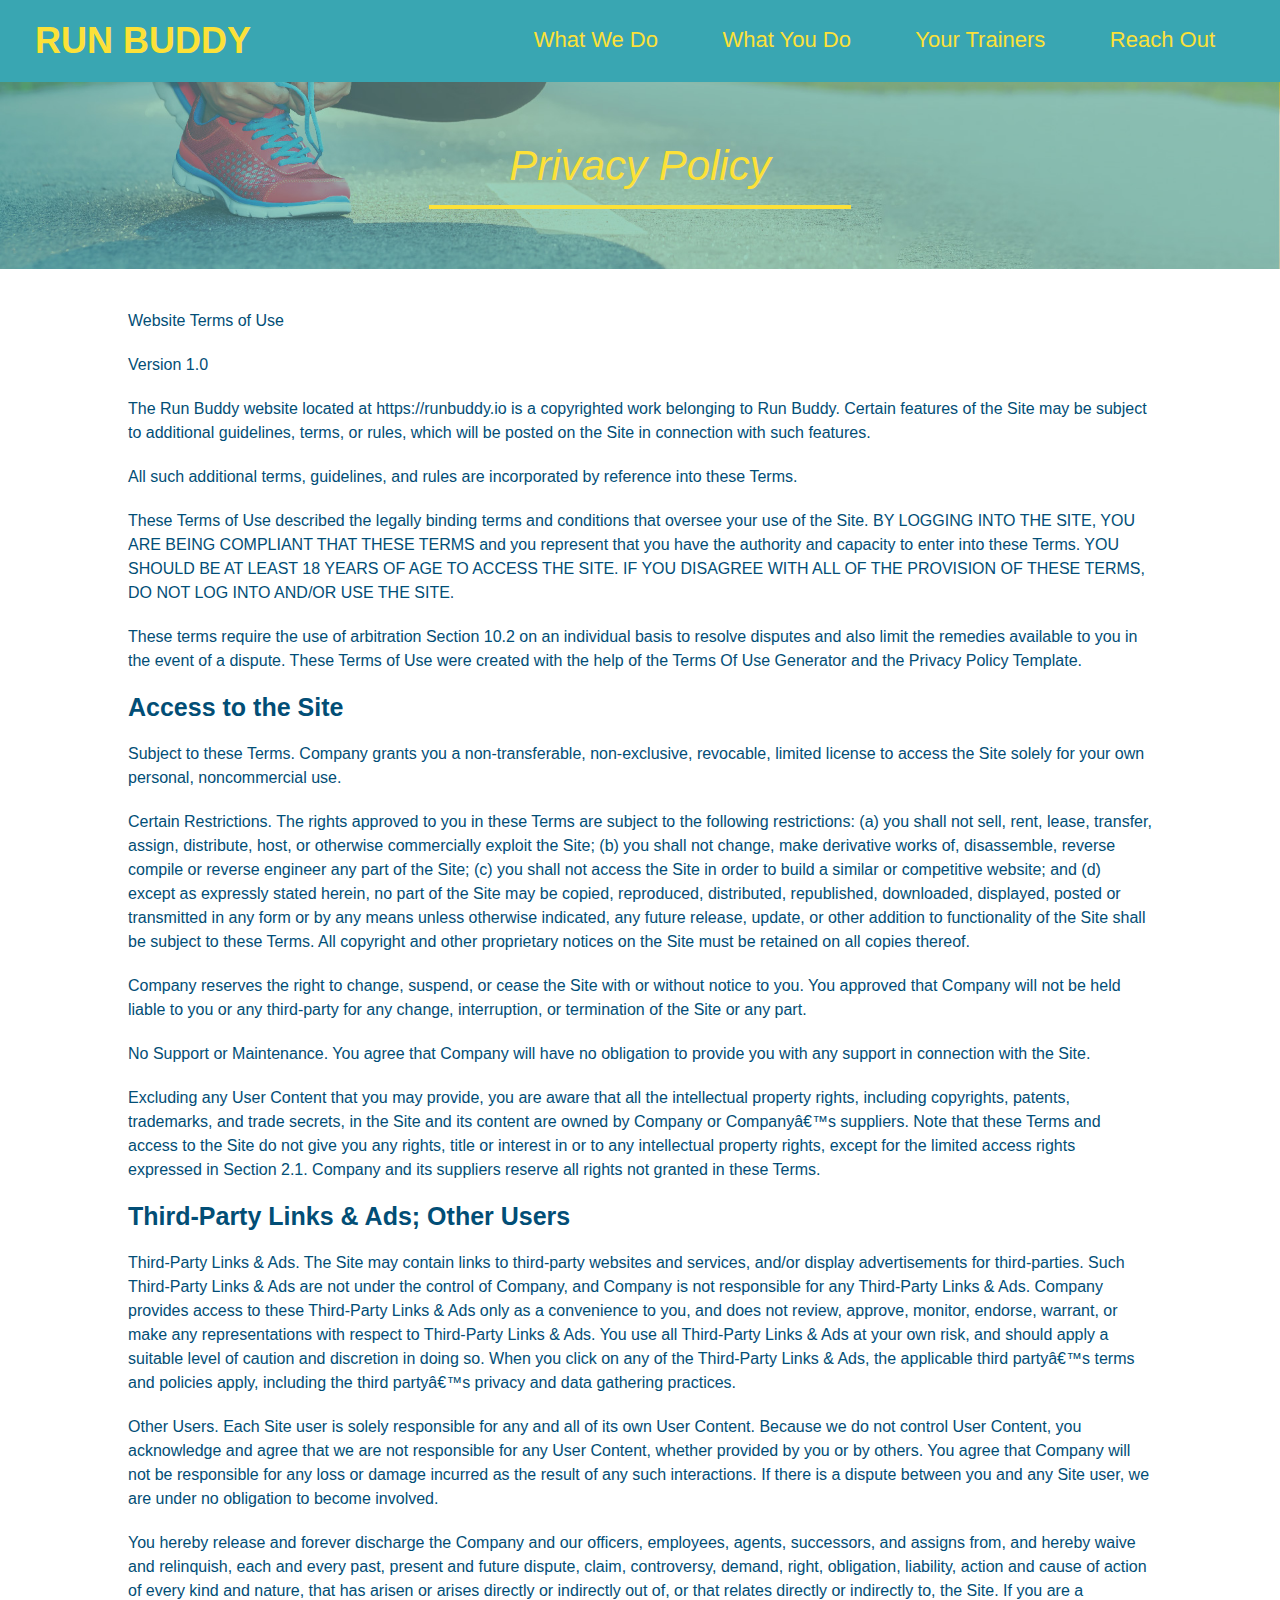
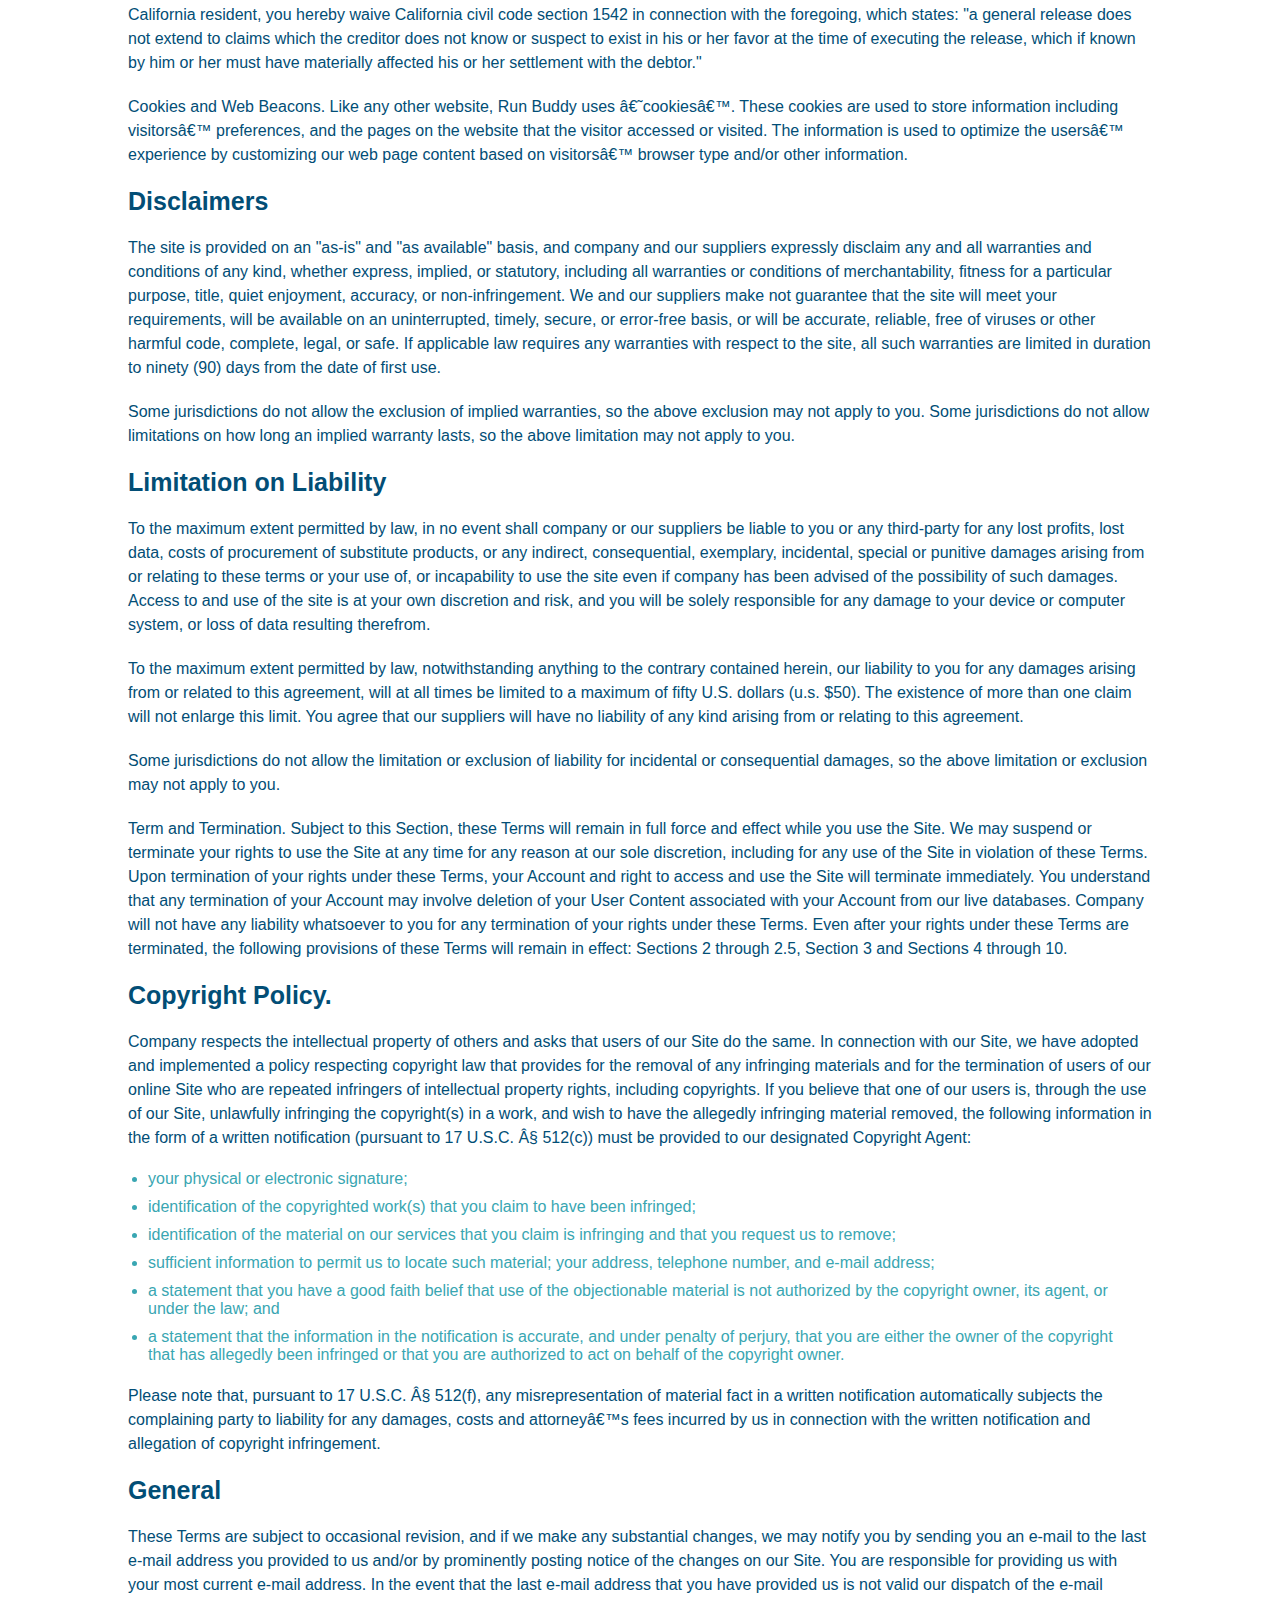
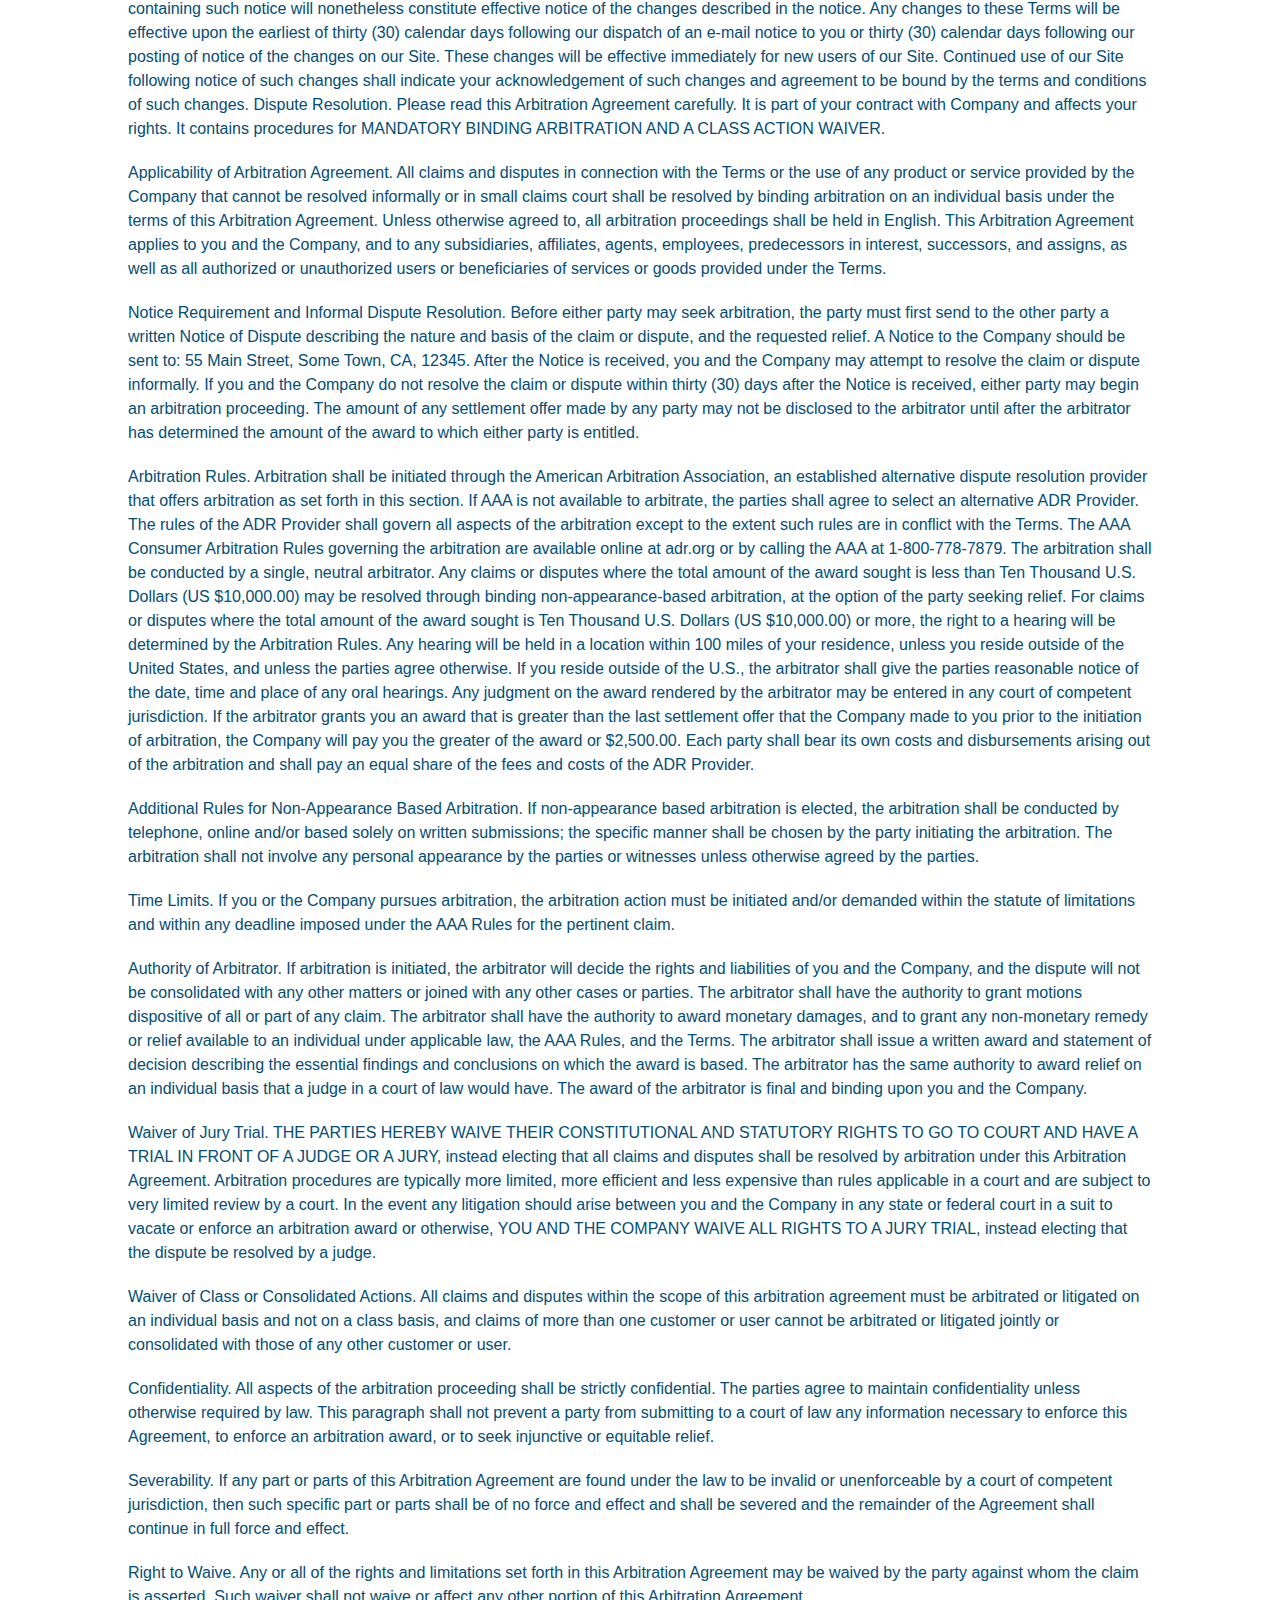
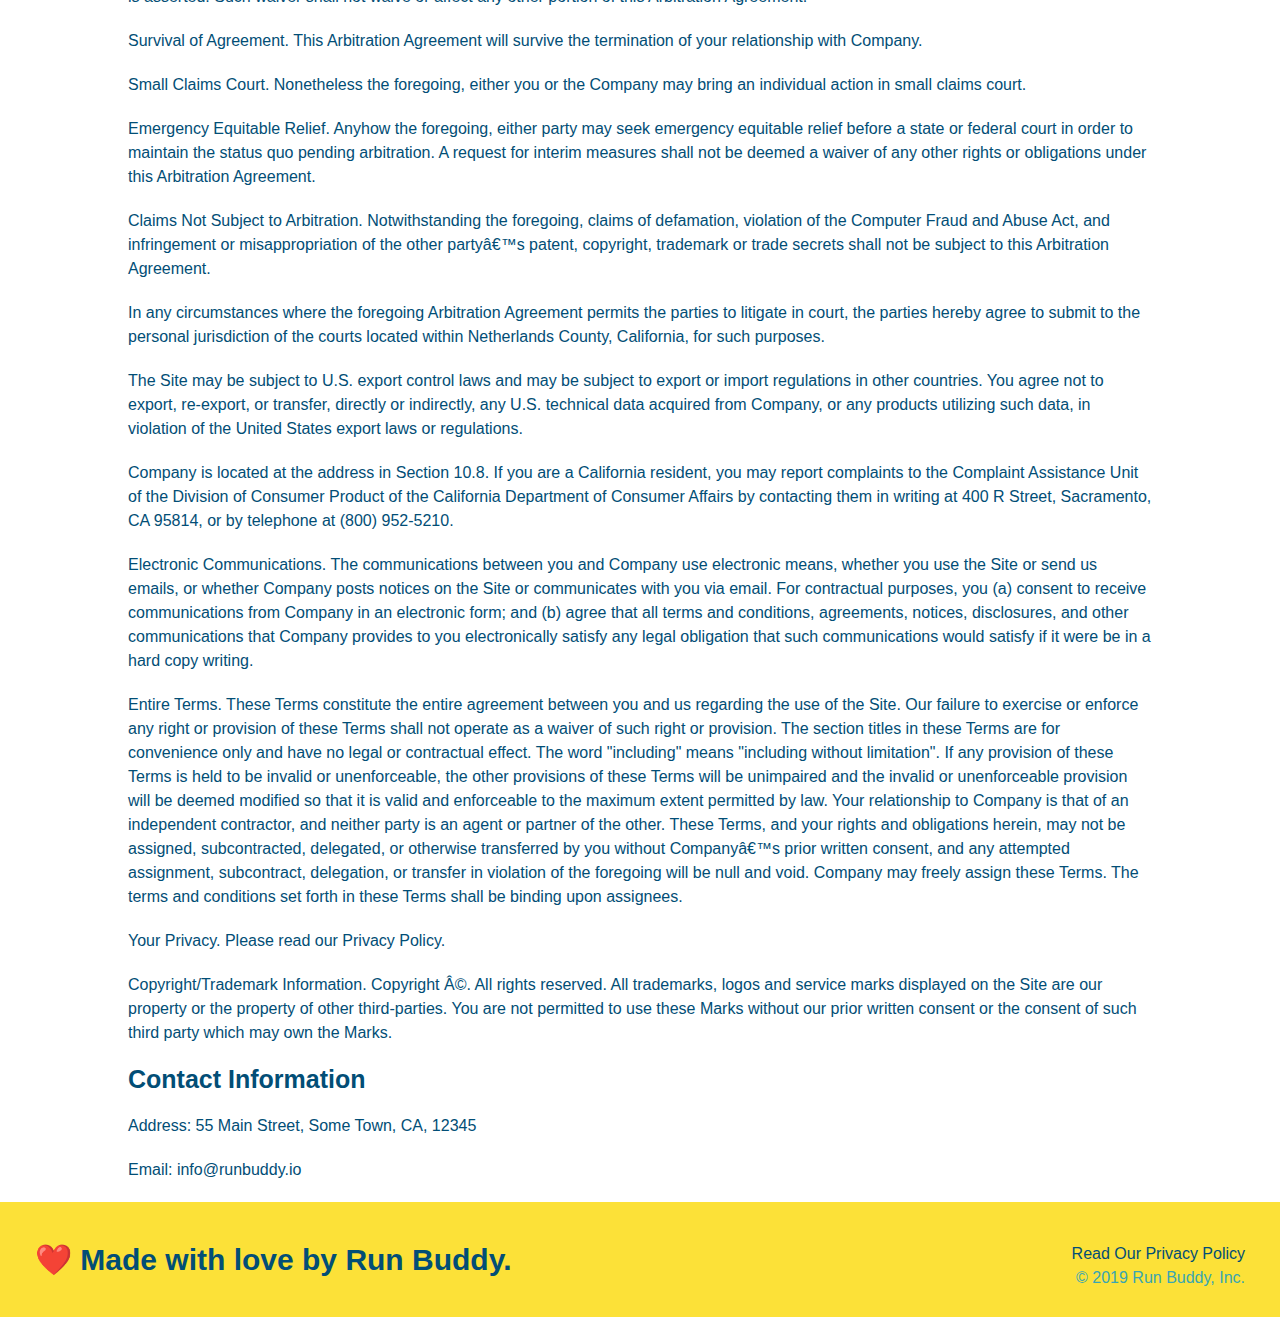
==== privacy-policy.html @ a939f233 "added privacy policy page and styles" ====
<!DOCTYPE html>
<html lang="en">
  <head>
    <meta charset="UTF-8" />
    <title>Privacy Policy - Run Buddy</title>
    <link rel="stylesheet" href="./assets/css/style.css" />
    <link rel="stylesheet" href="./assets/css/secondary-styles.css" />
  </head>
  <body>
    <!-- navigation -->
    <header>
      <h1>
        <a href="/"> RUN BUDDY </a>
      </h1>
      <nav>
        <!-- Unordered list element -->
        <ul>
          <!-- List item element-->
          <li>
            <!-- Anchor element -->
            <a href="./index.html#what-we-do">What We Do</a>
          </li>
          <li>
            <a href="/index.html#what-you-do">What You Do</a>
          </li>
          <li>
            <a href="/index.html#your-trainers">Your Trainers</a>
          </li>
          <li>
            <a href="/index.html#reach-out">Reach Out</a>
          </li>
        </ul>
      </nav>
    </header>

    <section class="hero">
      <h2 class="page-title">Privacy Policy</h2>
      
    </section>
    <article class="secondary-content">
      <p>Website Terms of Use</p>

      <p>Version 1.0</p>

      <p>
        The Run Buddy website located at https://runbuddy.io is a copyrighted
        work belonging to Run Buddy. Certain features of the Site may be
        subject to additional guidelines, terms, or rules, which will be
        posted on the Site in connection with such features.
      </p>

      <p>
        All such additional terms, guidelines, and rules are incorporated by
        reference into these Terms.
      </p>

      <p>
        These Terms of Use described the legally binding terms and conditions
        that oversee your use of the Site. BY LOGGING INTO THE SITE, YOU ARE
        BEING COMPLIANT THAT THESE TERMS and you represent that you have the
        authority and capacity to enter into these Terms. YOU SHOULD BE AT
        LEAST 18 YEARS OF AGE TO ACCESS THE SITE. IF YOU DISAGREE WITH ALL OF
        THE PROVISION OF THESE TERMS, DO NOT LOG INTO AND/OR USE THE SITE.
      </p>

      <p>
        These terms require the use of arbitration Section 10.2 on an
        individual basis to resolve disputes and also limit the remedies
        available to you in the event of a dispute. These Terms of Use were
        created with the help of the Terms Of Use Generator and the Privacy
        Policy Template.
      </p>

      <h3>Access to the Site</h3>

      <p>
        Subject to these Terms. Company grants you a non-transferable,
        non-exclusive, revocable, limited license to access the Site solely
        for your own personal, noncommercial use.
      </p>

      <p>
        Certain Restrictions. The rights approved to you in these Terms are
        subject to the following restrictions: (a) you shall not sell, rent,
        lease, transfer, assign, distribute, host, or otherwise commercially
        exploit the Site; (b) you shall not change, make derivative works of,
        disassemble, reverse compile or reverse engineer any part of the Site;
        (c) you shall not access the Site in order to build a similar or
        competitive website; and (d) except as expressly stated herein, no
        part of the Site may be copied, reproduced, distributed, republished,
        downloaded, displayed, posted or transmitted in any form or by any
        means unless otherwise indicated, any future release, update, or other
        addition to functionality of the Site shall be subject to these Terms.
        All copyright and other proprietary notices on the Site must be
        retained on all copies thereof.
      </p>

      <p>
        Company reserves the right to change, suspend, or cease the Site with
        or without notice to you. You approved that Company will not be held
        liable to you or any third-party for any change, interruption, or
        termination of the Site or any part.
      </p>

      <p>
        No Support or Maintenance. You agree that Company will have no
        obligation to provide you with any support in connection with the
        Site.
      </p>

      <p>
        Excluding any User Content that you may provide, you are aware that
        all the intellectual property rights, including copyrights, patents,
        trademarks, and trade secrets, in the Site and its content are owned
        by Company or Companyâ€™s suppliers. Note that these Terms and access
        to the Site do not give you any rights, title or interest in or to any
        intellectual property rights, except for the limited access rights
        expressed in Section 2.1. Company and its suppliers reserve all rights
        not granted in these Terms.
      </p>

      <h3>Third-Party Links & Ads; Other Users</h3>

      <p>
        Third-Party Links & Ads. The Site may contain links to third-party
        websites and services, and/or display advertisements for
        third-parties. Such Third-Party Links & Ads are not under the control
        of Company, and Company is not responsible for any Third-Party Links &
        Ads. Company provides access to these Third-Party Links & Ads only as
        a convenience to you, and does not review, approve, monitor, endorse,
        warrant, or make any representations with respect to Third-Party Links
        & Ads. You use all Third-Party Links & Ads at your own risk, and
        should apply a suitable level of caution and discretion in doing so.
        When you click on any of the Third-Party Links & Ads, the applicable
        third partyâ€™s terms and policies apply, including the third
        partyâ€™s privacy and data gathering practices.
      </p>

      <p>
        Other Users. Each Site user is solely responsible for any and all of
        its own User Content. Because we do not control User Content, you
        acknowledge and agree that we are not responsible for any User
        Content, whether provided by you or by others. You agree that Company
        will not be responsible for any loss or damage incurred as the result
        of any such interactions. If there is a dispute between you and any
        Site user, we are under no obligation to become involved.
      </p>

      <p>
        You hereby release and forever discharge the Company and our officers,
        employees, agents, successors, and assigns from, and hereby waive and
        relinquish, each and every past, present and future dispute, claim,
        controversy, demand, right, obligation, liability, action and cause of
        action of every kind and nature, that has arisen or arises directly or
        indirectly out of, or that relates directly or indirectly to, the
        Site. If you are a California resident, you hereby waive California
        civil code section 1542 in connection with the foregoing, which
        states: "a general release does not extend to claims which the
        creditor does not know or suspect to exist in his or her favor at the
        time of executing the release, which if known by him or her must have
        materially affected his or her settlement with the debtor."
      </p>

      <p>
        Cookies and Web Beacons. Like any other website, Run Buddy uses
        â€˜cookiesâ€™. These cookies are used to store information including
        visitorsâ€™ preferences, and the pages on the website that the visitor
        accessed or visited. The information is used to optimize the usersâ€™
        experience by customizing our web page content based on visitorsâ€™
        browser type and/or other information.
      </p>

      <h3>Disclaimers</h3>

      <p>
        The site is provided on an "as-is" and "as available" basis, and
        company and our suppliers expressly disclaim any and all warranties
        and conditions of any kind, whether express, implied, or statutory,
        including all warranties or conditions of merchantability, fitness for
        a particular purpose, title, quiet enjoyment, accuracy, or
        non-infringement. We and our suppliers make not guarantee that the
        site will meet your requirements, will be available on an
        uninterrupted, timely, secure, or error-free basis, or will be
        accurate, reliable, free of viruses or other harmful code, complete,
        legal, or safe. If applicable law requires any warranties with respect
        to the site, all such warranties are limited in duration to ninety
        (90) days from the date of first use.
      </p>

      <p>
        Some jurisdictions do not allow the exclusion of implied warranties,
        so the above exclusion may not apply to you. Some jurisdictions do not
        allow limitations on how long an implied warranty lasts, so the above
        limitation may not apply to you.
      </p>

      <h3>Limitation on Liability</h3>

      <p>
        To the maximum extent permitted by law, in no event shall company or
        our suppliers be liable to you or any third-party for any lost
        profits, lost data, costs of procurement of substitute products, or
        any indirect, consequential, exemplary, incidental, special or
        punitive damages arising from or relating to these terms or your use
        of, or incapability to use the site even if company has been advised
        of the possibility of such damages. Access to and use of the site is
        at your own discretion and risk, and you will be solely responsible
        for any damage to your device or computer system, or loss of data
        resulting therefrom.
      </p>

      <p>
        To the maximum extent permitted by law, notwithstanding anything to
        the contrary contained herein, our liability to you for any damages
        arising from or related to this agreement, will at all times be
        limited to a maximum of fifty U.S. dollars (u.s. $50). The existence
        of more than one claim will not enlarge this limit. You agree that our
        suppliers will have no liability of any kind arising from or relating
        to this agreement.
      </p>

      <p>
        Some jurisdictions do not allow the limitation or exclusion of
        liability for incidental or consequential damages, so the above
        limitation or exclusion may not apply to you.
      </p>

      <p>
        Term and Termination. Subject to this Section, these Terms will remain
        in full force and effect while you use the Site. We may suspend or
        terminate your rights to use the Site at any time for any reason at
        our sole discretion, including for any use of the Site in violation of
        these Terms. Upon termination of your rights under these Terms, your
        Account and right to access and use the Site will terminate
        immediately. You understand that any termination of your Account may
        involve deletion of your User Content associated with your Account
        from our live databases. Company will not have any liability
        whatsoever to you for any termination of your rights under these
        Terms. Even after your rights under these Terms are terminated, the
        following provisions of these Terms will remain in effect: Sections 2
        through 2.5, Section 3 and Sections 4 through 10.
      </p>

      <h3>Copyright Policy.</h3>

      <p>
        Company respects the intellectual property of others and asks that
        users of our Site do the same. In connection with our Site, we have
        adopted and implemented a policy respecting copyright law that
        provides for the removal of any infringing materials and for the
        termination of users of our online Site who are repeated infringers of
        intellectual property rights, including copyrights. If you believe
        that one of our users is, through the use of our Site, unlawfully
        infringing the copyright(s) in a work, and wish to have the allegedly
        infringing material removed, the following information in the form of
        a written notification (pursuant to 17 U.S.C. Â§ 512(c)) must be
        provided to our designated Copyright Agent:
      </p>

      <ul>
        <li>your physical or electronic signature;</li>
        <li>
          identification of the copyrighted work(s) that you claim to have
          been infringed;
        </li>
        <li>
          identification of the material on our services that you claim is
          infringing and that you request us to remove;
        </li>
        <li>
          sufficient information to permit us to locate such material; your
          address, telephone number, and e-mail address;
        </li>
        <li>
          a statement that you have a good faith belief that use of the
          objectionable material is not authorized by the copyright owner, its
          agent, or under the law; and
        </li>
        <li>
          a statement that the information in the notification is accurate,
          and under penalty of perjury, that you are either the owner of the
          copyright that has allegedly been infringed or that you are
          authorized to act on behalf of the copyright owner.
        </li>
      </ul>

      <p>
        Please note that, pursuant to 17 U.S.C. Â§ 512(f), any
        misrepresentation of material fact in a written notification
        automatically subjects the complaining party to liability for any
        damages, costs and attorneyâ€™s fees incurred by us in connection with
        the written notification and allegation of copyright infringement.
      </p>

      <h3>General</h3>

      <p>
        These Terms are subject to occasional revision, and if we make any
        substantial changes, we may notify you by sending you an e-mail to the
        last e-mail address you provided to us and/or by prominently posting
        notice of the changes on our Site. You are responsible for providing
        us with your most current e-mail address. In the event that the last
        e-mail address that you have provided us is not valid our dispatch of
        the e-mail containing such notice will nonetheless constitute
        effective notice of the changes described in the notice. Any changes
        to these Terms will be effective upon the earliest of thirty (30)
        calendar days following our dispatch of an e-mail notice to you or
        thirty (30) calendar days following our posting of notice of the
        changes on our Site. These changes will be effective immediately for
        new users of our Site. Continued use of our Site following notice of
        such changes shall indicate your acknowledgement of such changes and
        agreement to be bound by the terms and conditions of such changes.
        Dispute Resolution. Please read this Arbitration Agreement carefully.
        It is part of your contract with Company and affects your rights. It
        contains procedures for MANDATORY BINDING ARBITRATION AND A CLASS
        ACTION WAIVER.
      </p>

      <p>
        Applicability of Arbitration Agreement. All claims and disputes in
        connection with the Terms or the use of any product or service
        provided by the Company that cannot be resolved informally or in small
        claims court shall be resolved by binding arbitration on an individual
        basis under the terms of this Arbitration Agreement. Unless otherwise
        agreed to, all arbitration proceedings shall be held in English. This
        Arbitration Agreement applies to you and the Company, and to any
        subsidiaries, affiliates, agents, employees, predecessors in interest,
        successors, and assigns, as well as all authorized or unauthorized
        users or beneficiaries of services or goods provided under the Terms.
      </p>

      <p>
        Notice Requirement and Informal Dispute Resolution. Before either
        party may seek arbitration, the party must first send to the other
        party a written Notice of Dispute describing the nature and basis of
        the claim or dispute, and the requested relief. A Notice to the
        Company should be sent to: 55 Main Street, Some Town, CA, 12345. After
        the Notice is received, you and the Company may attempt to resolve the
        claim or dispute informally. If you and the Company do not resolve the
        claim or dispute within thirty (30) days after the Notice is received,
        either party may begin an arbitration proceeding. The amount of any
        settlement offer made by any party may not be disclosed to the
        arbitrator until after the arbitrator has determined the amount of the
        award to which either party is entitled.
      </p>

      <p>
        Arbitration Rules. Arbitration shall be initiated through the American
        Arbitration Association, an established alternative dispute resolution
        provider that offers arbitration as set forth in this section. If AAA
        is not available to arbitrate, the parties shall agree to select an
        alternative ADR Provider. The rules of the ADR Provider shall govern
        all aspects of the arbitration except to the extent such rules are in
        conflict with the Terms. The AAA Consumer Arbitration Rules governing
        the arbitration are available online at adr.org or by calling the AAA
        at 1-800-778-7879. The arbitration shall be conducted by a single,
        neutral arbitrator. Any claims or disputes where the total amount of
        the award sought is less than Ten Thousand U.S. Dollars (US
        $10,000.00) may be resolved through binding non-appearance-based
        arbitration, at the option of the party seeking relief. For claims or
        disputes where the total amount of the award sought is Ten Thousand
        U.S. Dollars (US $10,000.00) or more, the right to a hearing will be
        determined by the Arbitration Rules. Any hearing will be held in a
        location within 100 miles of your residence, unless you reside outside
        of the United States, and unless the parties agree otherwise. If you
        reside outside of the U.S., the arbitrator shall give the parties
        reasonable notice of the date, time and place of any oral hearings.
        Any judgment on the award rendered by the arbitrator may be entered in
        any court of competent jurisdiction. If the arbitrator grants you an
        award that is greater than the last settlement offer that the Company
        made to you prior to the initiation of arbitration, the Company will
        pay you the greater of the award or $2,500.00. Each party shall bear
        its own costs and disbursements arising out of the arbitration and
        shall pay an equal share of the fees and costs of the ADR Provider.
      </p>

      <p>
        Additional Rules for Non-Appearance Based Arbitration. If
        non-appearance based arbitration is elected, the arbitration shall be
        conducted by telephone, online and/or based solely on written
        submissions; the specific manner shall be chosen by the party
        initiating the arbitration. The arbitration shall not involve any
        personal appearance by the parties or witnesses unless otherwise
        agreed by the parties.
      </p>

      <p>
        Time Limits. If you or the Company pursues arbitration, the
        arbitration action must be initiated and/or demanded within the
        statute of limitations and within any deadline imposed under the AAA
        Rules for the pertinent claim.
      </p>

      <p>
        Authority of Arbitrator. If arbitration is initiated, the arbitrator
        will decide the rights and liabilities of you and the Company, and the
        dispute will not be consolidated with any other matters or joined with
        any other cases or parties. The arbitrator shall have the authority to
        grant motions dispositive of all or part of any claim. The arbitrator
        shall have the authority to award monetary damages, and to grant any
        non-monetary remedy or relief available to an individual under
        applicable law, the AAA Rules, and the Terms. The arbitrator shall
        issue a written award and statement of decision describing the
        essential findings and conclusions on which the award is based. The
        arbitrator has the same authority to award relief on an individual
        basis that a judge in a court of law would have. The award of the
        arbitrator is final and binding upon you and the Company.
      </p>

      <p>
        Waiver of Jury Trial. THE PARTIES HEREBY WAIVE THEIR CONSTITUTIONAL
        AND STATUTORY RIGHTS TO GO TO COURT AND HAVE A TRIAL IN FRONT OF A
        JUDGE OR A JURY, instead electing that all claims and disputes shall
        be resolved by arbitration under this Arbitration Agreement.
        Arbitration procedures are typically more limited, more efficient and
        less expensive than rules applicable in a court and are subject to
        very limited review by a court. In the event any litigation should
        arise between you and the Company in any state or federal court in a
        suit to vacate or enforce an arbitration award or otherwise, YOU AND
        THE COMPANY WAIVE ALL RIGHTS TO A JURY TRIAL, instead electing that
        the dispute be resolved by a judge.
      </p>

      <p>
        Waiver of Class or Consolidated Actions. All claims and disputes
        within the scope of this arbitration agreement must be arbitrated or
        litigated on an individual basis and not on a class basis, and claims
        of more than one customer or user cannot be arbitrated or litigated
        jointly or consolidated with those of any other customer or user.
      </p>

      <p>
        Confidentiality. All aspects of the arbitration proceeding shall be
        strictly confidential. The parties agree to maintain confidentiality
        unless otherwise required by law. This paragraph shall not prevent a
        party from submitting to a court of law any information necessary to
        enforce this Agreement, to enforce an arbitration award, or to seek
        injunctive or equitable relief.
      </p>

      <p>
        Severability. If any part or parts of this Arbitration Agreement are
        found under the law to be invalid or unenforceable by a court of
        competent jurisdiction, then such specific part or parts shall be of
        no force and effect and shall be severed and the remainder of the
        Agreement shall continue in full force and effect.
      </p>

      <p>
        Right to Waive. Any or all of the rights and limitations set forth in
        this Arbitration Agreement may be waived by the party against whom the
        claim is asserted. Such waiver shall not waive or affect any other
        portion of this Arbitration Agreement.
      </p>

      <p>
        Survival of Agreement. This Arbitration Agreement will survive the
        termination of your relationship with Company.
      </p>

      <p>
        Small Claims Court. Nonetheless the foregoing, either you or the
        Company may bring an individual action in small claims court.
      </p>

      <p>
        Emergency Equitable Relief. Anyhow the foregoing, either party may
        seek emergency equitable relief before a state or federal court in
        order to maintain the status quo pending arbitration. A request for
        interim measures shall not be deemed a waiver of any other rights or
        obligations under this Arbitration Agreement.
      </p>

      <p>
        Claims Not Subject to Arbitration. Notwithstanding the foregoing,
        claims of defamation, violation of the Computer Fraud and Abuse Act,
        and infringement or misappropriation of the other partyâ€™s patent,
        copyright, trademark or trade secrets shall not be subject to this
        Arbitration Agreement.
      </p>

      <p>
        In any circumstances where the foregoing Arbitration Agreement permits
        the parties to litigate in court, the parties hereby agree to submit
        to the personal jurisdiction of the courts located within Netherlands
        County, California, for such purposes.
      </p>

      <p>
        The Site may be subject to U.S. export control laws and may be subject
        to export or import regulations in other countries. You agree not to
        export, re-export, or transfer, directly or indirectly, any U.S.
        technical data acquired from Company, or any products utilizing such
        data, in violation of the United States export laws or regulations.
      </p>

      <p>
        Company is located at the address in Section 10.8. If you are a
        California resident, you may report complaints to the Complaint
        Assistance Unit of the Division of Consumer Product of the California
        Department of Consumer Affairs by contacting them in writing at 400 R
        Street, Sacramento, CA 95814, or by telephone at (800) 952-5210.
      </p>

      <p>
        Electronic Communications. The communications between you and Company
        use electronic means, whether you use the Site or send us emails, or
        whether Company posts notices on the Site or communicates with you via
        email. For contractual purposes, you (a) consent to receive
        communications from Company in an electronic form; and (b) agree that
        all terms and conditions, agreements, notices, disclosures, and other
        communications that Company provides to you electronically satisfy any
        legal obligation that such communications would satisfy if it were be
        in a hard copy writing.
      </p>

      <p>
        Entire Terms. These Terms constitute the entire agreement between you
        and us regarding the use of the Site. Our failure to exercise or
        enforce any right or provision of these Terms shall not operate as a
        waiver of such right or provision. The section titles in these Terms
        are for convenience only and have no legal or contractual effect. The
        word "including" means "including without limitation". If any
        provision of these Terms is held to be invalid or unenforceable, the
        other provisions of these Terms will be unimpaired and the invalid or
        unenforceable provision will be deemed modified so that it is valid
        and enforceable to the maximum extent permitted by law. Your
        relationship to Company is that of an independent contractor, and
        neither party is an agent or partner of the other. These Terms, and
        your rights and obligations herein, may not be assigned,
        subcontracted, delegated, or otherwise transferred by you without
        Companyâ€™s prior written consent, and any attempted assignment,
        subcontract, delegation, or transfer in violation of the foregoing
        will be null and void. Company may freely assign these Terms. The
        terms and conditions set forth in these Terms shall be binding upon
        assignees.
      </p>

      <p>Your Privacy. Please read our Privacy Policy.</p>

      <p>
        Copyright/Trademark Information. Copyright Â©. All rights reserved.
        All trademarks, logos and service marks displayed on the Site are our
        property or the property of other third-parties. You are not permitted
        to use these Marks without our prior written consent or the consent of
        such third party which may own the Marks.
      </p>

      <h3>Contact Information</h3>

      <p>Address: 55 Main Street, Some Town, CA, 12345</p>

      <p>Email: info@runbuddy.io</p>
    </article>
    <!-- footer -->
    <footer>
      <h2>❤️ Made with love by Run Buddy.</h2>
      <div>
        <a>Read Our Privacy Policy</a><br />
        &copy; 2019 Run Buddy, Inc.
      </div>
    </footer>
  </body>
</html>
---- assets/css/style.css ----
* {
  margin: 0;
  padding: 0;
  box-sizing: border-box;
}

body {
  /* more on this crazy alphanumerical value in a minute! */
  color: #39a6b2;
  font-family: Helvetica, Arial, sans-serif;
}

/* apply styles to <header> */
header {
  padding: 20px 35px;
  background-color: #39a6b2;
}

header h1 {
  font-weight: bold;
  font-size: 36px;
  color: #fce138;
  margin: 0;
  display: inline;
}
header a {
  text-decoration: none;
  color: #fce138;
}

header nav {
  float: right;
  margin: 7px 0;
}

header nav ul li {
  display: inline;
}

header nav ul li a {
  margin: 0 30px;
  font-weight: lighter;
  font-size: 22px;
}

footer {
  background: #fce138;
  width: 100%;
  padding: 40px 35px;
}

footer h2 {
  display: inline;
  color: #024e76;
  font-size: 30px;
  margin: 0;
}

footer div {
  float: right;
  line-height: 1.5;
  text-align: right;
}

footer a {
  color: #024e76;
}

section {
  padding: 60px;
}

/* Hero Style Start */
.hero {
  background-image: url("../images/hero-bg.jpg");
  height: 600px;
  background-size: cover;
  background-position: center;
  position: relative;
}
/* Hero Style End */

.hero-form {
  border: 3px solid #024e76;
  background-color: #fce138;
  padding: 20px;
  width: 500px;
  color: #024e76;
  position: absolute;
  bottom: 120px;
  right: 140px;
}

.hero-form h3 {
  font-size: 24px;
  margin: 0;
}
.hero-form p {
  margin: 5px 0 15px 0;
}

.form-input {
  border: 1px solid #024e76;
  display: block;
  padding: 7px 15px;
  font-size: 16px;
  color: #024e76;
  width: 100%;
  margin-bottom: 15px;
}

.hero-form label {
  margin: 0 5px;
}

.hero-form button {
  color: #fce138;
  background-color: #024e76;
  border: none;
  padding: 10px 20px;
  font-size: 16px;
}

.intro {
  text-align: center;
}

.intro p {
  line-height: 1.7;
  color: #39a6b2;
  width: 80%;
  font-size: 20px;
  margin: 0 auto;
}

.steps {
  text-align: center;
  background: #fce138;
}

.steps div {
  margin-bottom: 80px;
}

.steps img {
  width: 15%;
  margin: 10px 0;
}

.steps h3 {
  color: #024e76;
  font-size: 46px;
  margin-top: 10px;
}

.steps p {
  color: #39a6b2;
  font-size: 23px;
}

.steps span {
  font-size: 38px;
}

.section-title {
  font-size: 55px;
  color: #024e76;
  margin-bottom: 35px;
  padding: 0 100px 20px 100px;
  display: inline-block;
  border-bottom: 3px solid;
}

.primary-border {
  border-color: #fce138;
}

.secondary-border {
  border-color: #39a6b2;
}

.trainers {
  text-align: center;
}

.trainer {
  width: 900px;
  margin: 0 auto 30px auto;
  background: #024e76;
  color: #fce138;
  overflow: auto;
}

.trainer img {
  width: 35%;
  float: left;
}

.trainer-bio {
  padding: 35px;
  float: left;
  width: 65%;
}

.trainer-bio h3 {
  font-size: 32px;
  margin-bottom: 8px;
}

.trainer-bio h4 {
  font-weight: lighter;
  font-size: 26px;
  margin-bottom: 25px;
}

.trainer-bio p {
  font-size: 17px;
  line-height: 1.3;
}

.text-left {
  text-align: left;
}

.text-right {
  text-align: right;
}
.contact {
  text-align: center;
  background-color: #024e76;
}
.contact h2 {
  color: #fce138;
}
.contact-info iframe {
  width: 400px;
  height: 400px;
}
.contact-info div {
  width: 410px;
  display: inline-block;
  vertical-align: top;
  text-align: left;
  margin: 30px 0 0 60px;
  color: white;
}
.contact-info h3 {
  color: #fce138;
  font-size: 32px;
}
.contact-info p,
.contact-info address {
  margin: 20px 0;
  line-height: 1.5;
  font-size: 20px;
  font-style: normal;
}
.contact-info a {
  color: #fce138;
}
.page-title {
  color: #fce138;
  display: inline-block;
  border-bottom: 4px solid #fce138;
  padding: 0 80px 15px 80px;
  font-weight: normal;
  font-size: 42px;
  font-style: italic;
}
---- assets/css/secondary-styles.css ----
.hero {
  background-position: bottom;
  height: auto;
  text-align: center;
  margin-bottom: 40px;
}
.secondary-content {
  width: 80%;
  margin: 0 auto;
  color: #024e76;
}
.secondary-content h3 {
  font-size: 25px;
  margin: 20px 0;
}
.secondary-content p {
  font-size: 16px;
  line-height: 1.5;
  margin: 20px 0;
}
.secondary-content ul {
  margin: 15px 20px;
}
.secondary-content ul li{
  color: #39a6b2;
  margin: 10px 0;
}
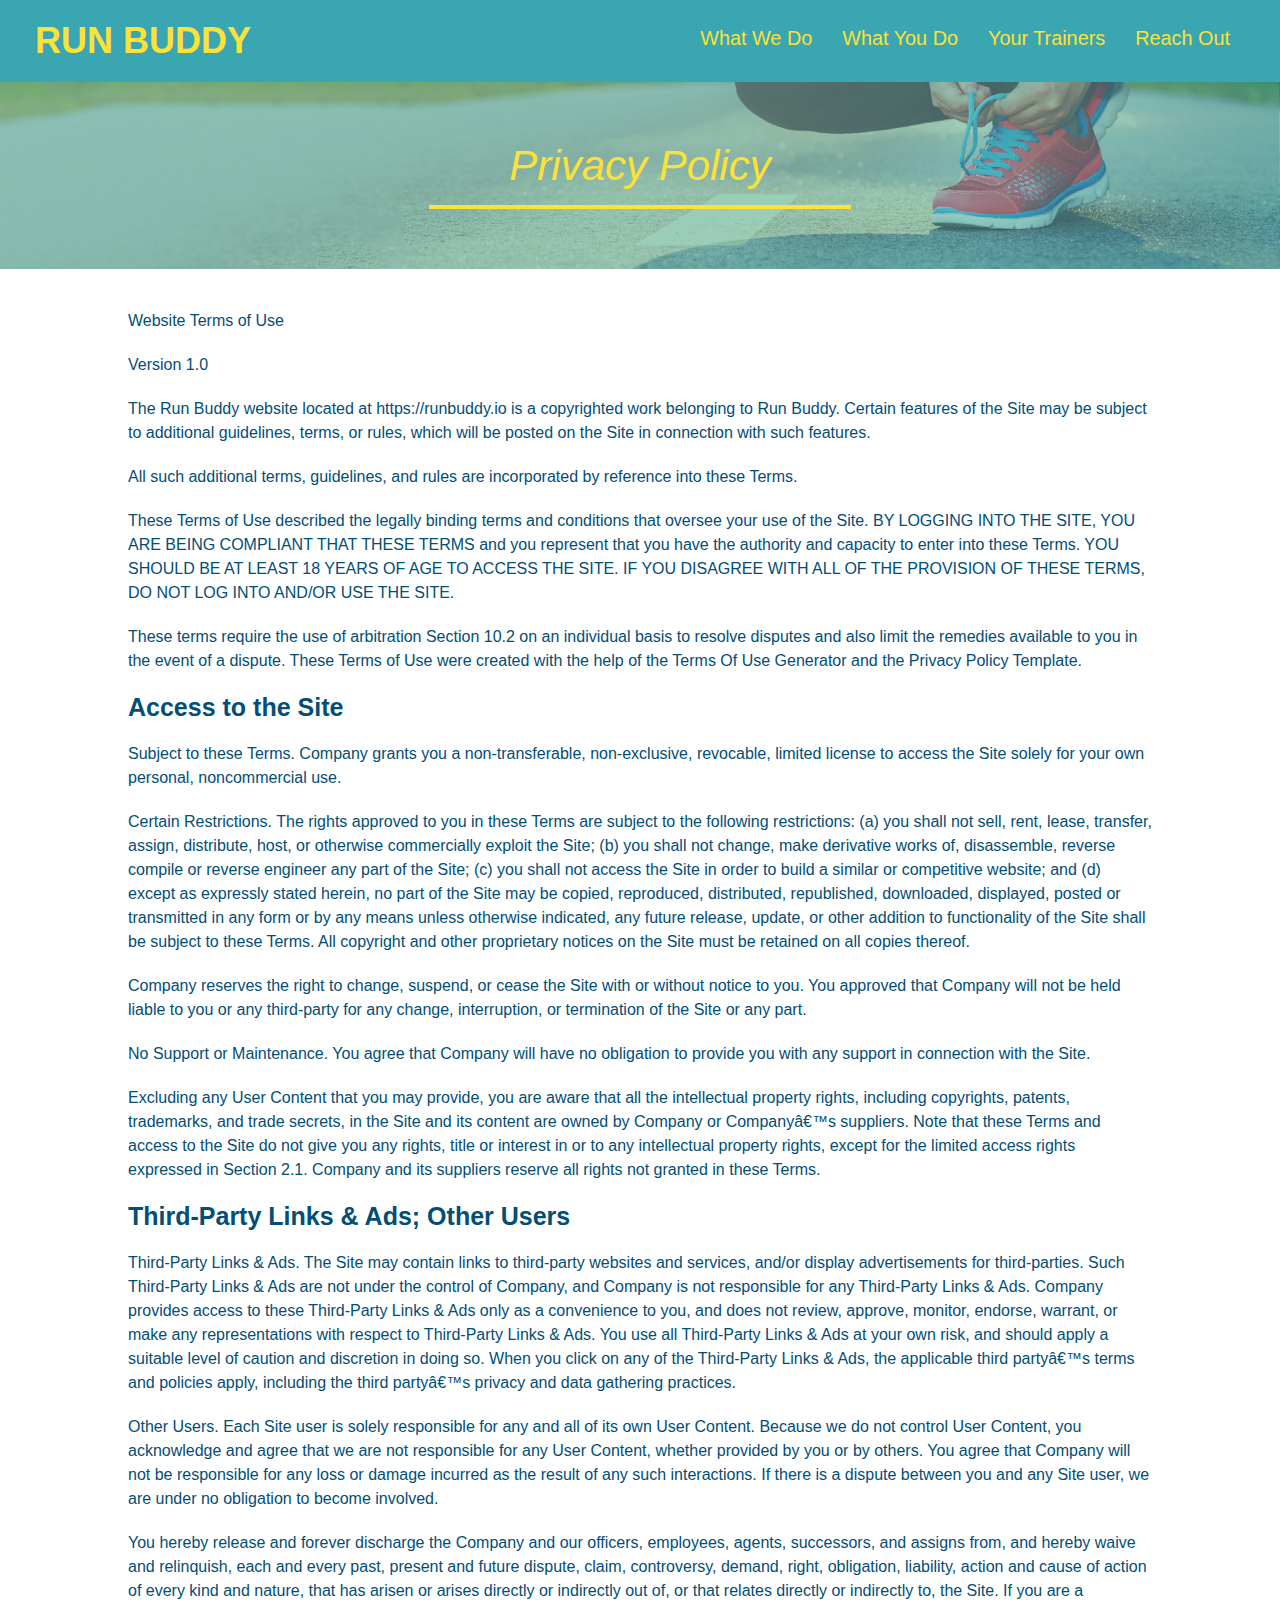
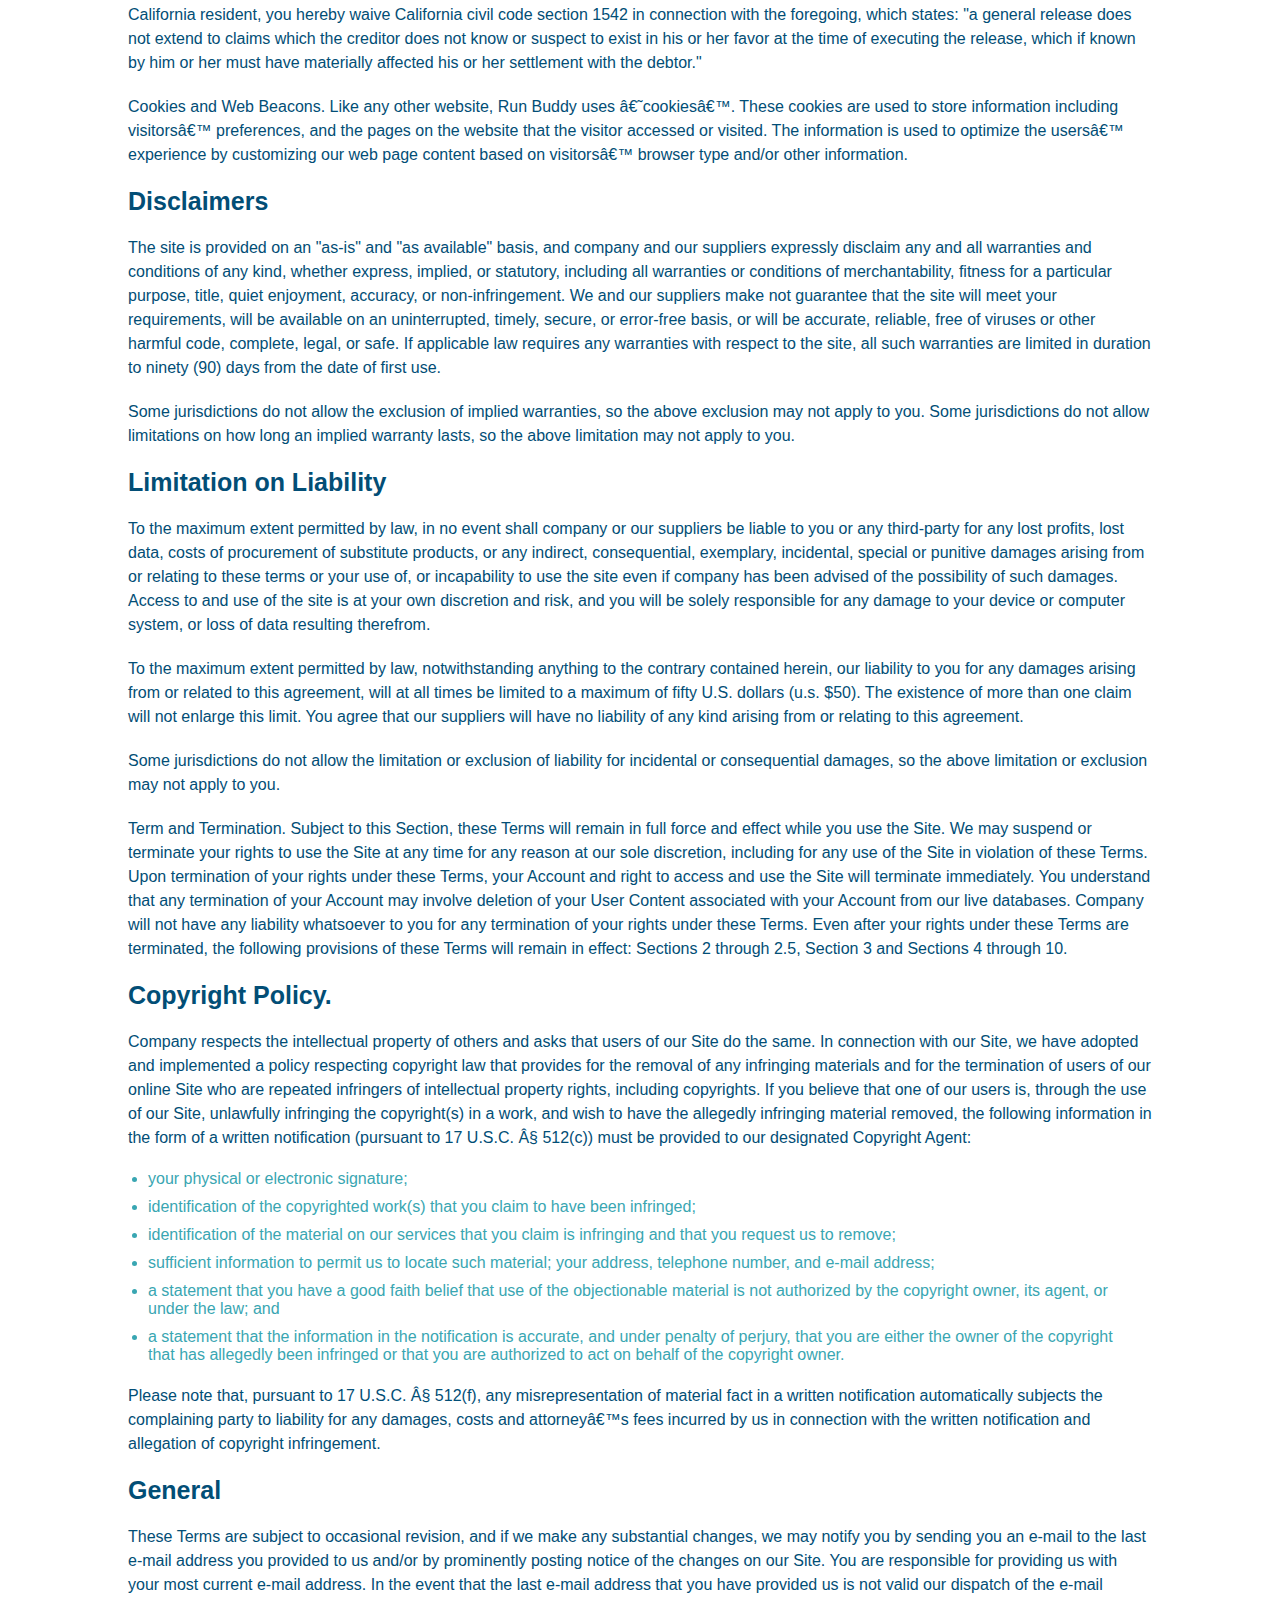
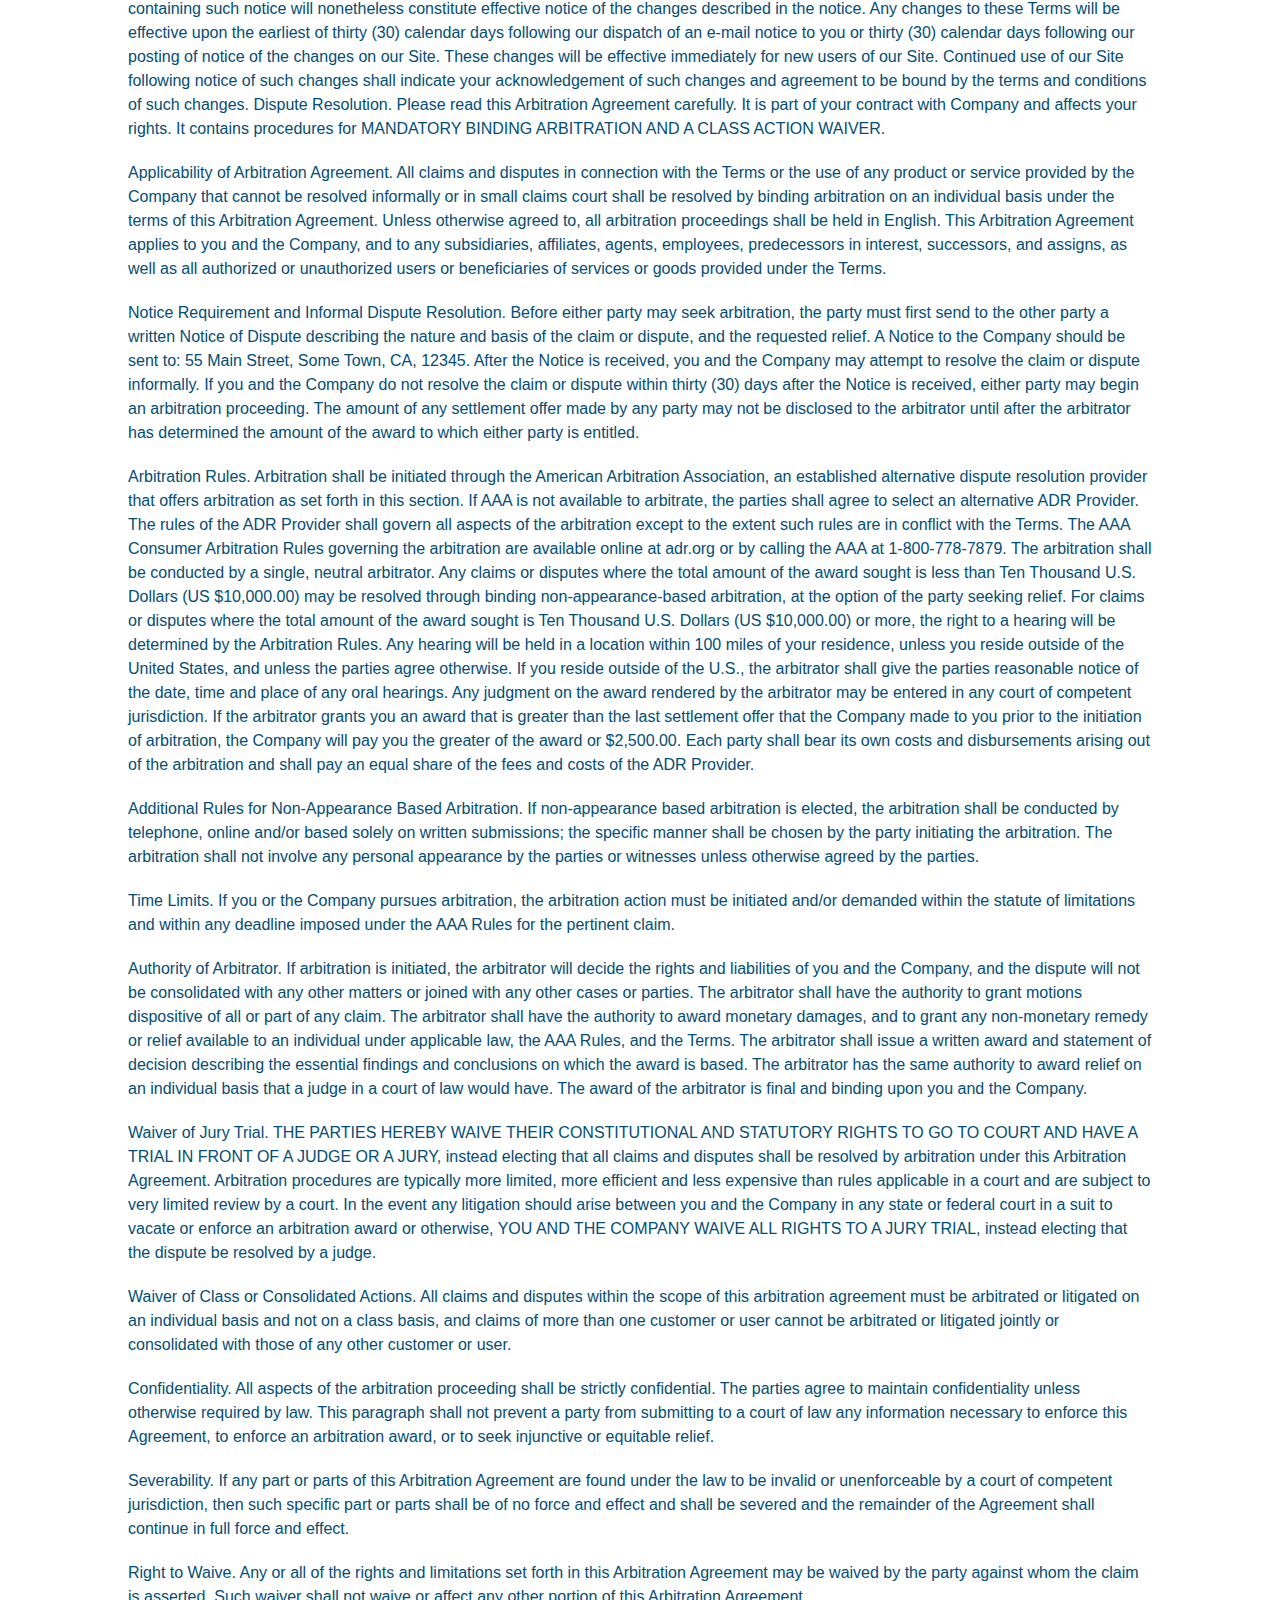
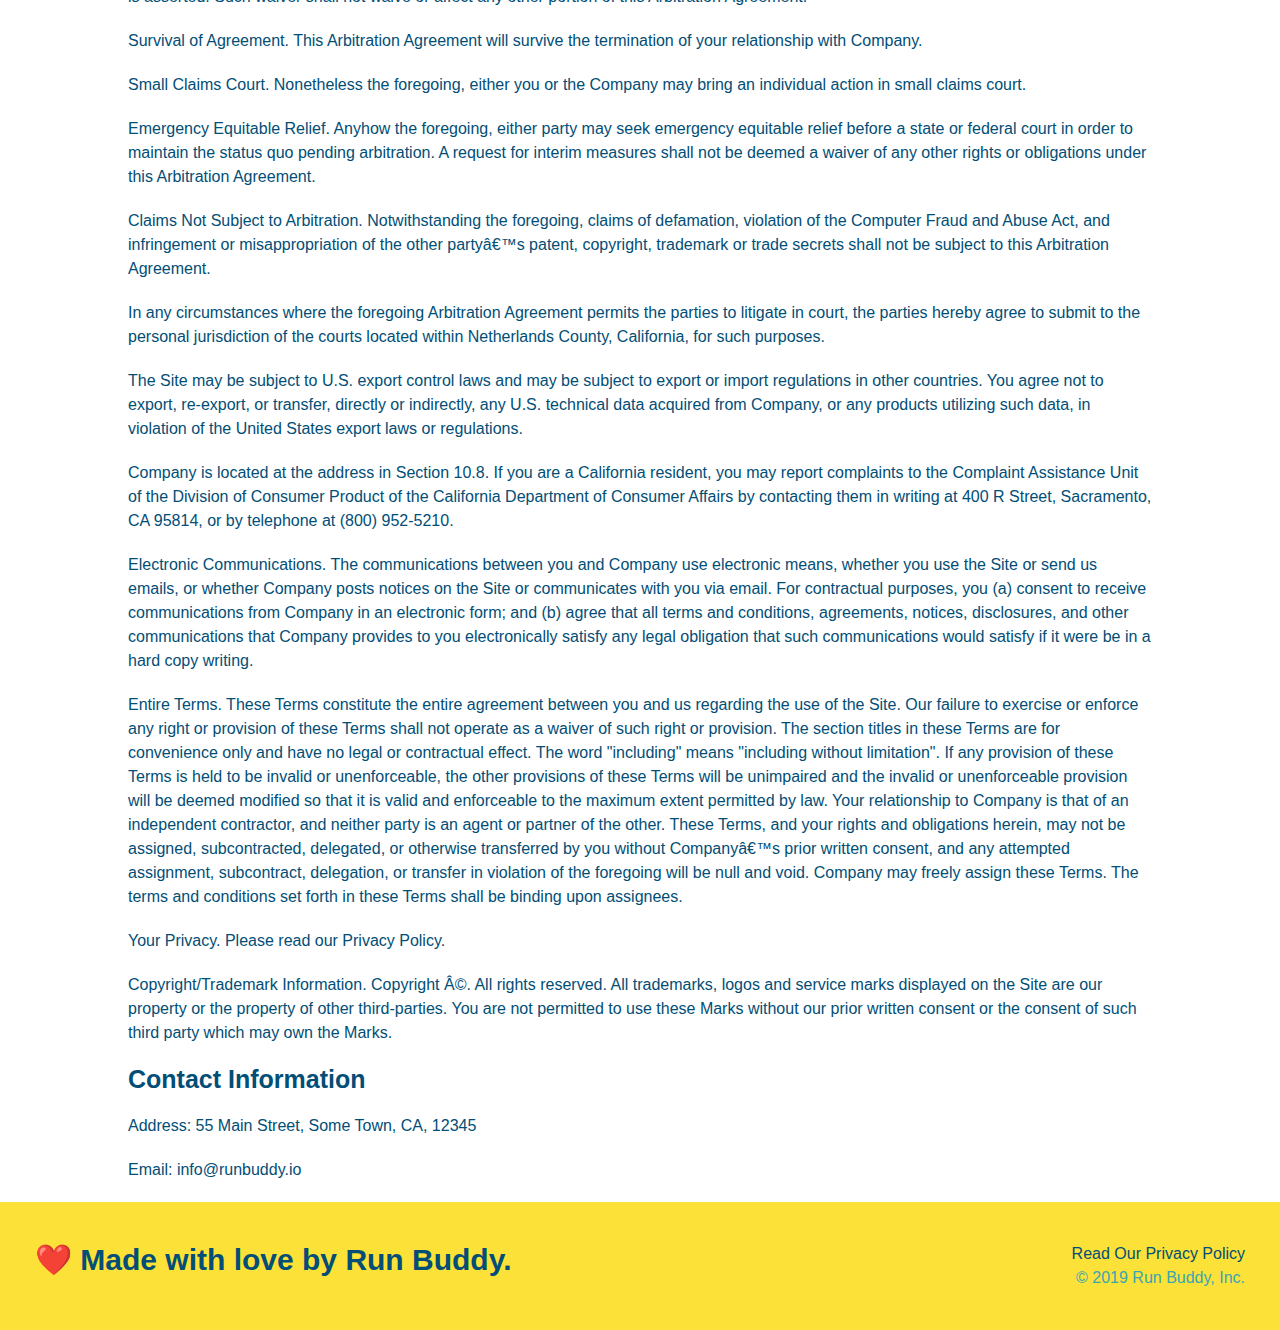
==== commit 8dd0588b: "added media query selectors" ====
--- a/privacy-policy.html
+++ b/privacy-policy.html
@@ -2,6 +2,7 @@
 <html lang="en">
   <head>
     <meta charset="UTF-8" />
+    <meta name="viewport" content="width=device-width, initial-scale=1.0" />
     <title>Privacy Policy - Run Buddy</title>
     <link rel="stylesheet" href="./assets/css/style.css" />
     <link rel="stylesheet" href="./assets/css/secondary-styles.css" />
--- a/assets/css/style.css
+++ b/assets/css/style.css
@@ -14,6 +14,9 @@
 header {
   padding: 20px 35px;
   background-color: #39a6b2;
+  display: flex;
+  justify-content: space-between;
+  flex-wrap: wrap;
 }
 
 header h1 {
@@ -21,7 +24,6 @@
   font-size: 36px;
   color: #fce138;
   margin: 0;
-  display: inline;
 }
 header a {
   text-decoration: none;
@@ -29,35 +31,38 @@
 }
 
 header nav {
-  float: right;
   margin: 7px 0;
 }
-
-header nav ul li {
-  display: inline;
+header nav ul {
+  display: flex;
+  flex-wrap: wrap;
+  justify-content: space-between;
+  align-items: center;
+  list-style: none;
 }
 
 header nav ul li a {
-  margin: 0 30px;
+  padding: 10px 15px;
   font-weight: lighter;
-  font-size: 22px;
+  font-size: 1.55vw;
 }
 
 footer {
   background: #fce138;
   width: 100%;
   padding: 40px 35px;
+  display: flex;
+  justify-content: space-between;
+  flex-wrap: wrap;
 }
 
 footer h2 {
-  display: inline;
   color: #024e76;
   font-size: 30px;
   margin: 0;
 }
 
 footer div {
-  float: right;
   line-height: 1.5;
   text-align: right;
 }
@@ -73,22 +78,33 @@
 /* Hero Style Start */
 .hero {
   background-image: url("../images/hero-bg.jpg");
-  height: 600px;
   background-size: cover;
   background-position: center;
-  position: relative;
-}
-/* Hero Style End */
-
+  display: flex;
+  justify-content: center;
+  flex-wrap: wrap;
+  align-items: flex-start;
+}
+.hero-cta {
+  width: 35%;
+  text-align: right;
+  margin: 3.5%;
+  color: #fff;
+  font-size: 18px;
+  line-height: 1.2;
+}
+.hero-cta h2 {
+  font-style: italic;
+  font-size: 55px;
+  color: #fce138;
+}
 .hero-form {
+  width: 40%;
+  margin: 3.5%;
   border: 3px solid #024e76;
   background-color: #fce138;
   padding: 20px;
-  width: 500px;
-  color: #024e76;
-  position: absolute;
-  bottom: 120px;
-  right: 140px;
+  color: #024e76;
 }
 
 .hero-form h3 {
@@ -121,9 +137,6 @@
   font-size: 16px;
 }
 
-.intro {
-  text-align: center;
-}
 
 .intro p {
   line-height: 1.7;
@@ -131,44 +144,62 @@
   width: 80%;
   font-size: 20px;
   margin: 0 auto;
+  text-align: center;
 }
 
 .steps {
+  background: #fce138;
+}
+.step {
+  margin: 50px auto;
+  padding-bottom: 50px;
+  width: 80%;
+  border-bottom: 1px solid #39a6b2;
+  display: flex;
+  flex-wrap: wrap;
+  align-items: center;
+  justify-content: space-between;
+}
+.step-info {
+  flex: 2 70%;
+  display: flex;
+  flex-wrap: wrap;
+  align-items: center;
+}
+.step-img {
+  flex: 1 12%;
+  margin-right: 20px;
+}
+.step-img img {
+  max-width: 100%;
+}
+.step h3 {
+  color: #024e76;
+  font-size: 46px;
+  flex: 1 30%;
+}
+.step-text {
+  flex: 12;
+}
+.step-text h4 {
+  font-size: 26px;
+  line-height: 1.5;
+  color: #024e76;
+}
+
+.step-text p {
+  color: #39a6b2;
+  font-size: 18px;
+}
+
+.section-title {
+  font-size: 48px;
+  color: #024e76;
+  border-bottom: 3px solid;
+  padding-bottom: 20px;
   text-align: center;
-  background: #fce138;
-}
-
-.steps div {
-  margin-bottom: 80px;
-}
-
-.steps img {
-  width: 15%;
-  margin: 10px 0;
-}
-
-.steps h3 {
-  color: #024e76;
-  font-size: 46px;
-  margin-top: 10px;
-}
-
-.steps p {
-  color: #39a6b2;
-  font-size: 23px;
-}
-
-.steps span {
-  font-size: 38px;
-}
-
-.section-title {
-  font-size: 55px;
-  color: #024e76;
-  margin-bottom: 35px;
-  padding: 0 100px 20px 100px;
-  display: inline-block;
-  border-bottom: 3px solid;
+  margin: 0 auto 35px auto;
+  width: 50%;
 }
 
 .primary-border {
@@ -180,42 +211,42 @@
 }
 
 .trainers {
-  text-align: center;
+  width: 100%;
+  margin: 0 auto;
+  display: flex;
+  flex-wrap: wrap;
+  justify-content: space-around;
 }
 
 .trainer {
-  width: 900px;
-  margin: 0 auto 30px auto;
+  margin: 20px;
   background: #024e76;
   color: #fce138;
-  overflow: auto;
+  flex: 1;
 }
 
 .trainer img {
-  width: 35%;
-  float: left;
+  padding: 25px;
+  width: 100%;
 }
 
 .trainer-bio {
-  padding: 35px;
-  float: left;
-  width: 65%;
+  padding: 25px;
+  line-height: 1.3;
 }
 
 .trainer-bio h3 {
-  font-size: 32px;
-  margin-bottom: 8px;
+  font-size: 28px;
 }
 
 .trainer-bio h4 {
   font-weight: lighter;
-  font-size: 26px;
-  margin-bottom: 25px;
+  font-size: 22px;
+  margin-bottom: 15px;
 }
 
 .trainer-bio p {
   font-size: 17px;
-  line-height: 1.3;
 }
 
 .text-left {
@@ -226,22 +257,24 @@
   text-align: right;
 }
 .contact {
-  text-align: center;
   background-color: #024e76;
 }
 .contact h2 {
   color: #fce138;
 }
+.contact-info {
+  display: flex;
+  justify-content: space-between;
+  flex-wrap: wrap;
+}
+.contact-info > * {
+  flex: 1;
+  margin: 15px;
+}
 .contact-info iframe {
-  width: 400px;
   height: 400px;
 }
 .contact-info div {
-  width: 410px;
-  display: inline-block;
-  vertical-align: top;
-  text-align: left;
-  margin: 30px 0 0 60px;
   color: white;
 }
 .contact-info h3 {
@@ -252,11 +285,31 @@
 .contact-info address {
   margin: 20px 0;
   line-height: 1.5;
-  font-size: 20px;
+  font-size: 16px;
   font-style: normal;
 }
 .contact-info a {
   color: #fce138;
+}
+.contact-form input,
+.contact-form textarea {
+  border: 1px solid #024e76;
+  display: block;
+  padding: 7px 15px;
+  font-size: 16px;
+  color: #024e76;
+  width: 100%;
+  margin-bottom: 15px;
+  margin-top: 5px;
+}
+.contact-form button {
+  width: 100%;
+  border: none;
+  background: #fce138;
+  color: #024e76;
+  text-align: center;
+  padding: 15px 0;
+  font-size: 16px;
 }
 .page-title {
   color: #fce138;
@@ -267,3 +320,18 @@
   font-size: 42px;
   font-style: italic;
 }
+.flex-row {
+  display: flex;
+}
+
+@media screen and (max-width: 980px) {
+
+}
+
+@media screen and (max-width: 768px) {
+
+}
+
+@media screen and (max-width: 575px) {
+
+}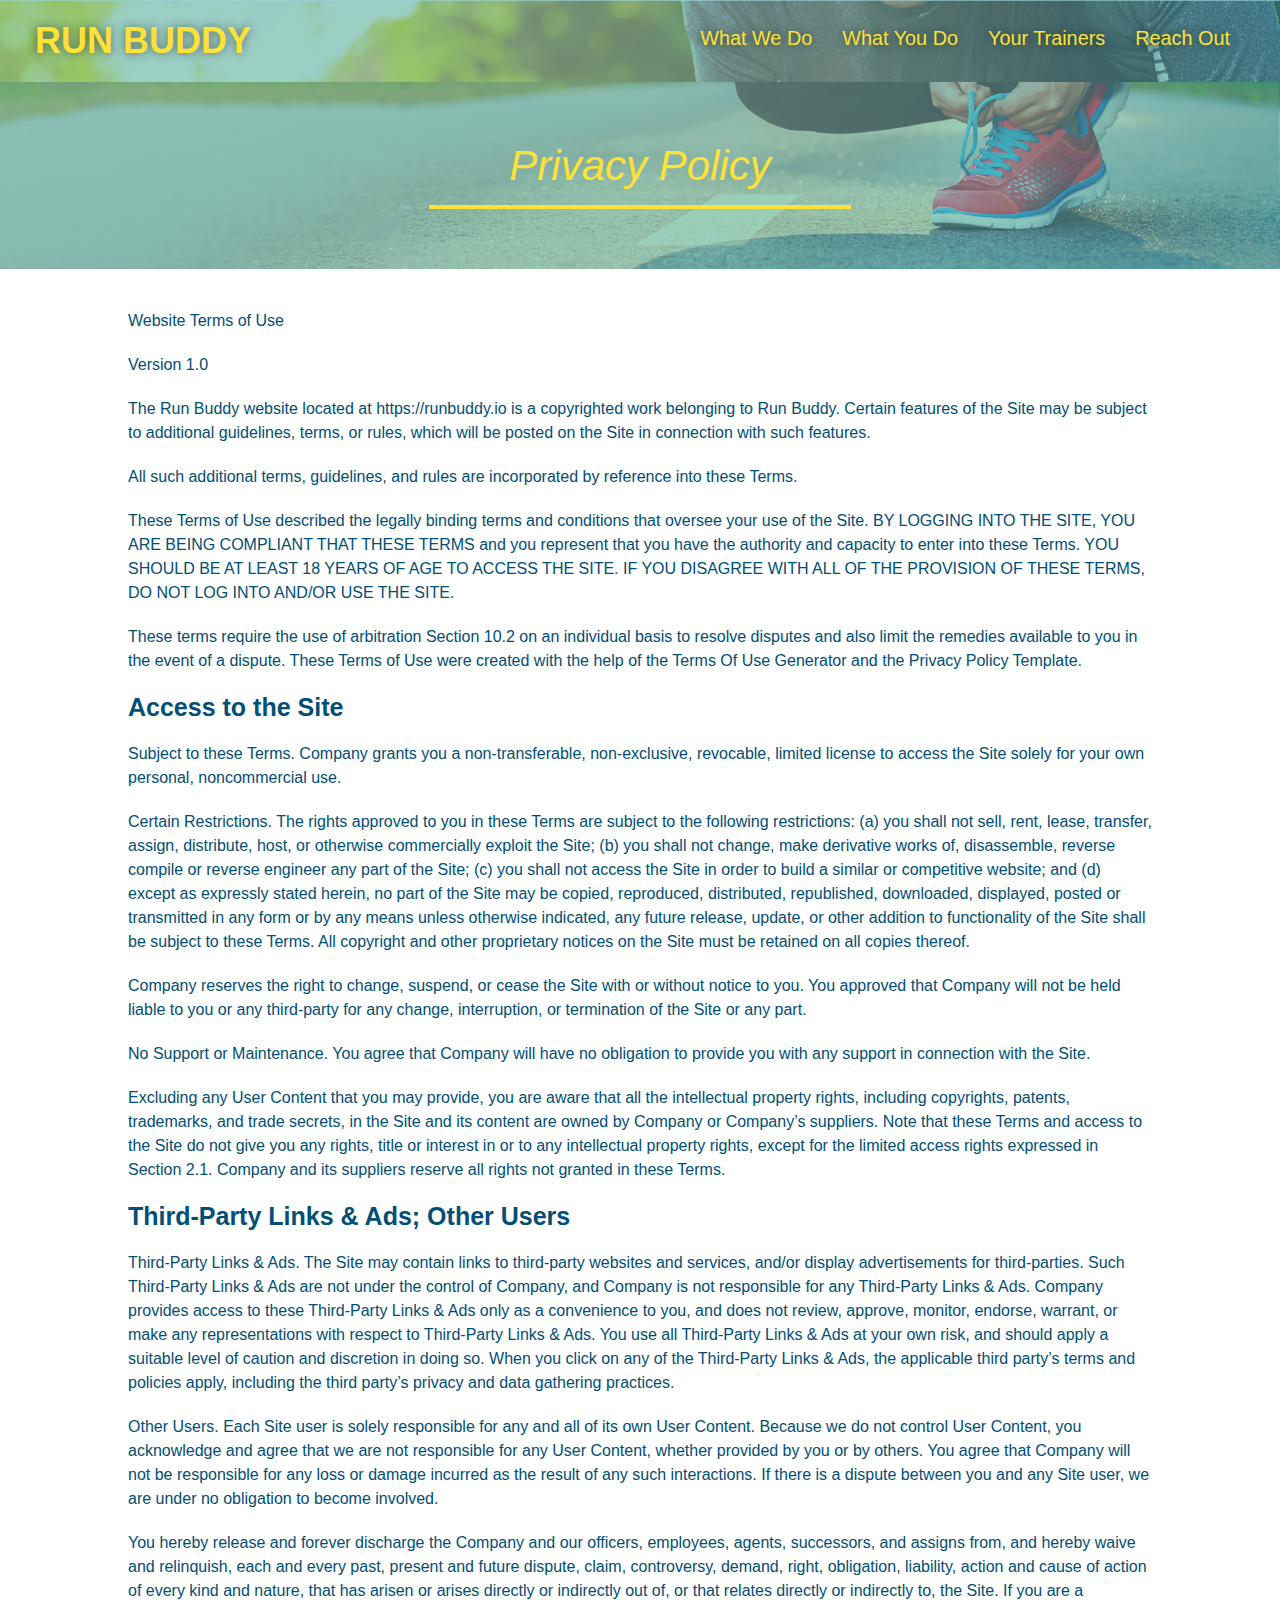
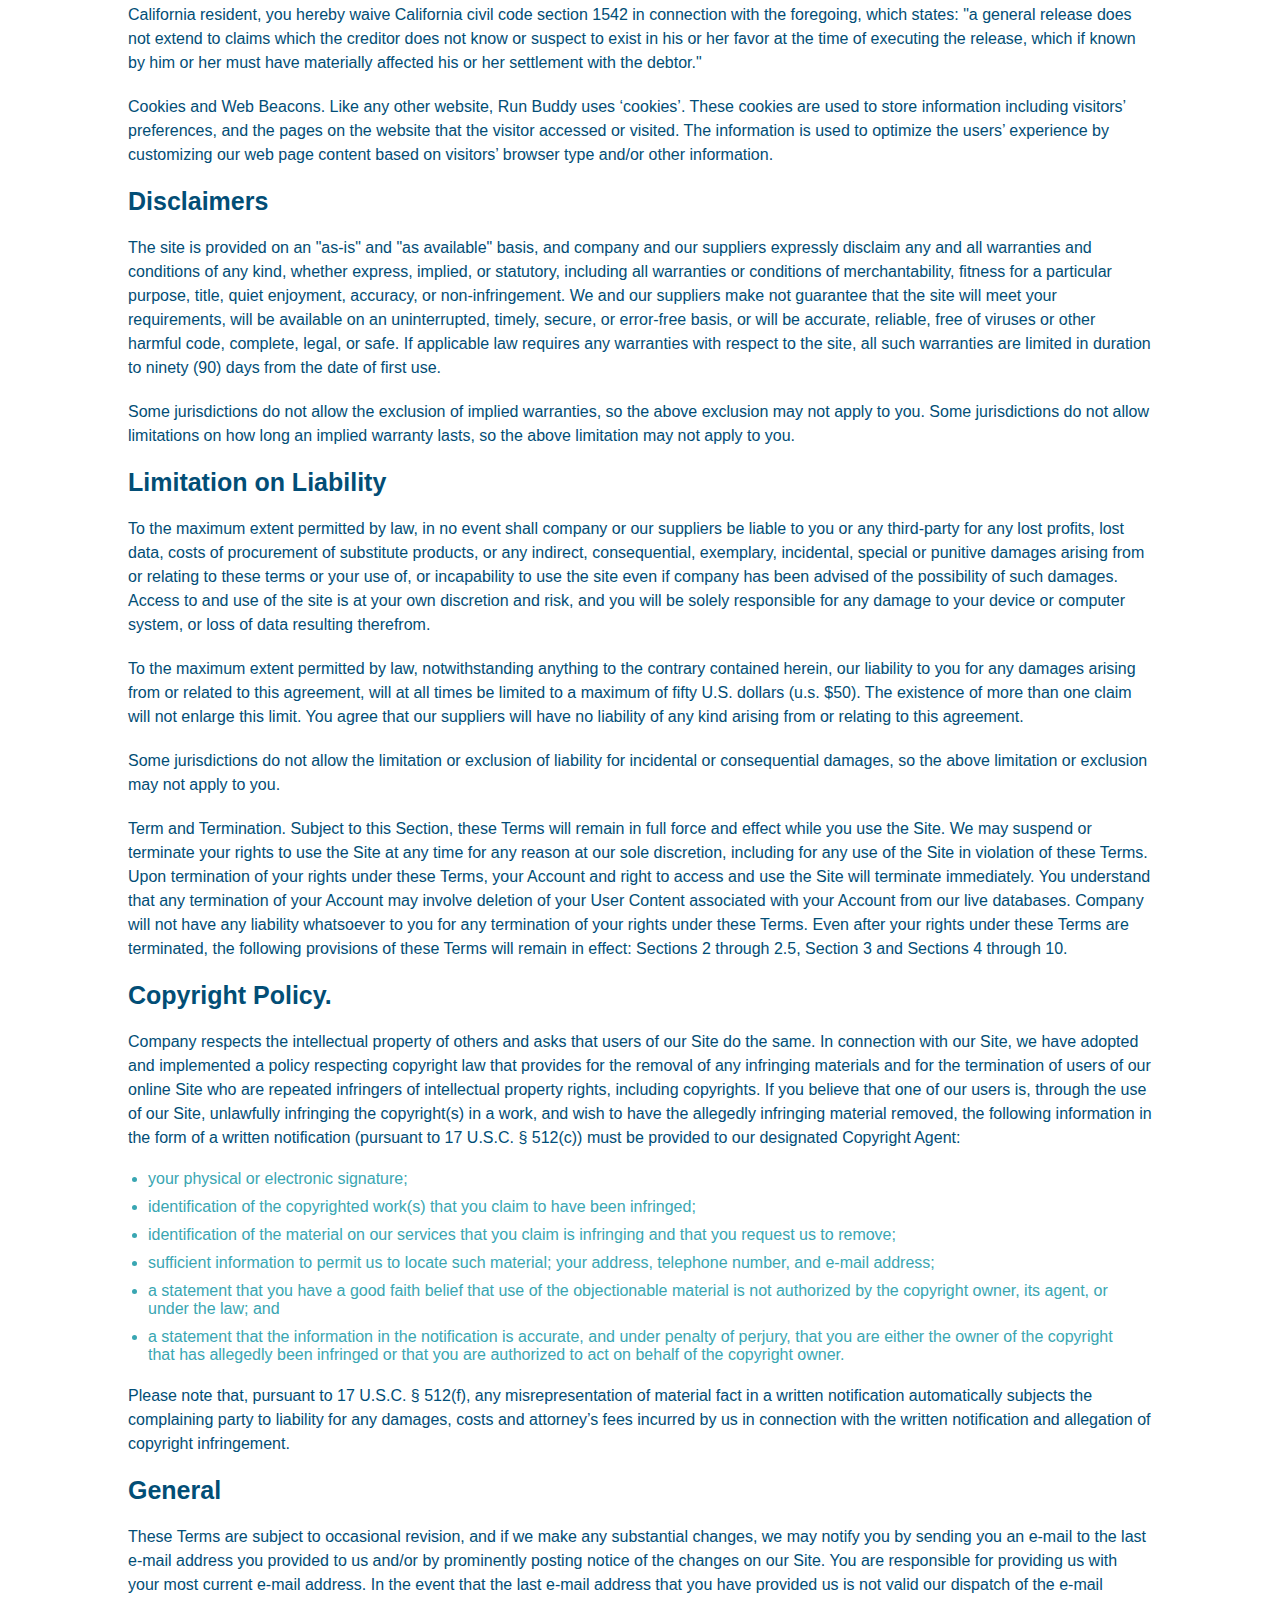
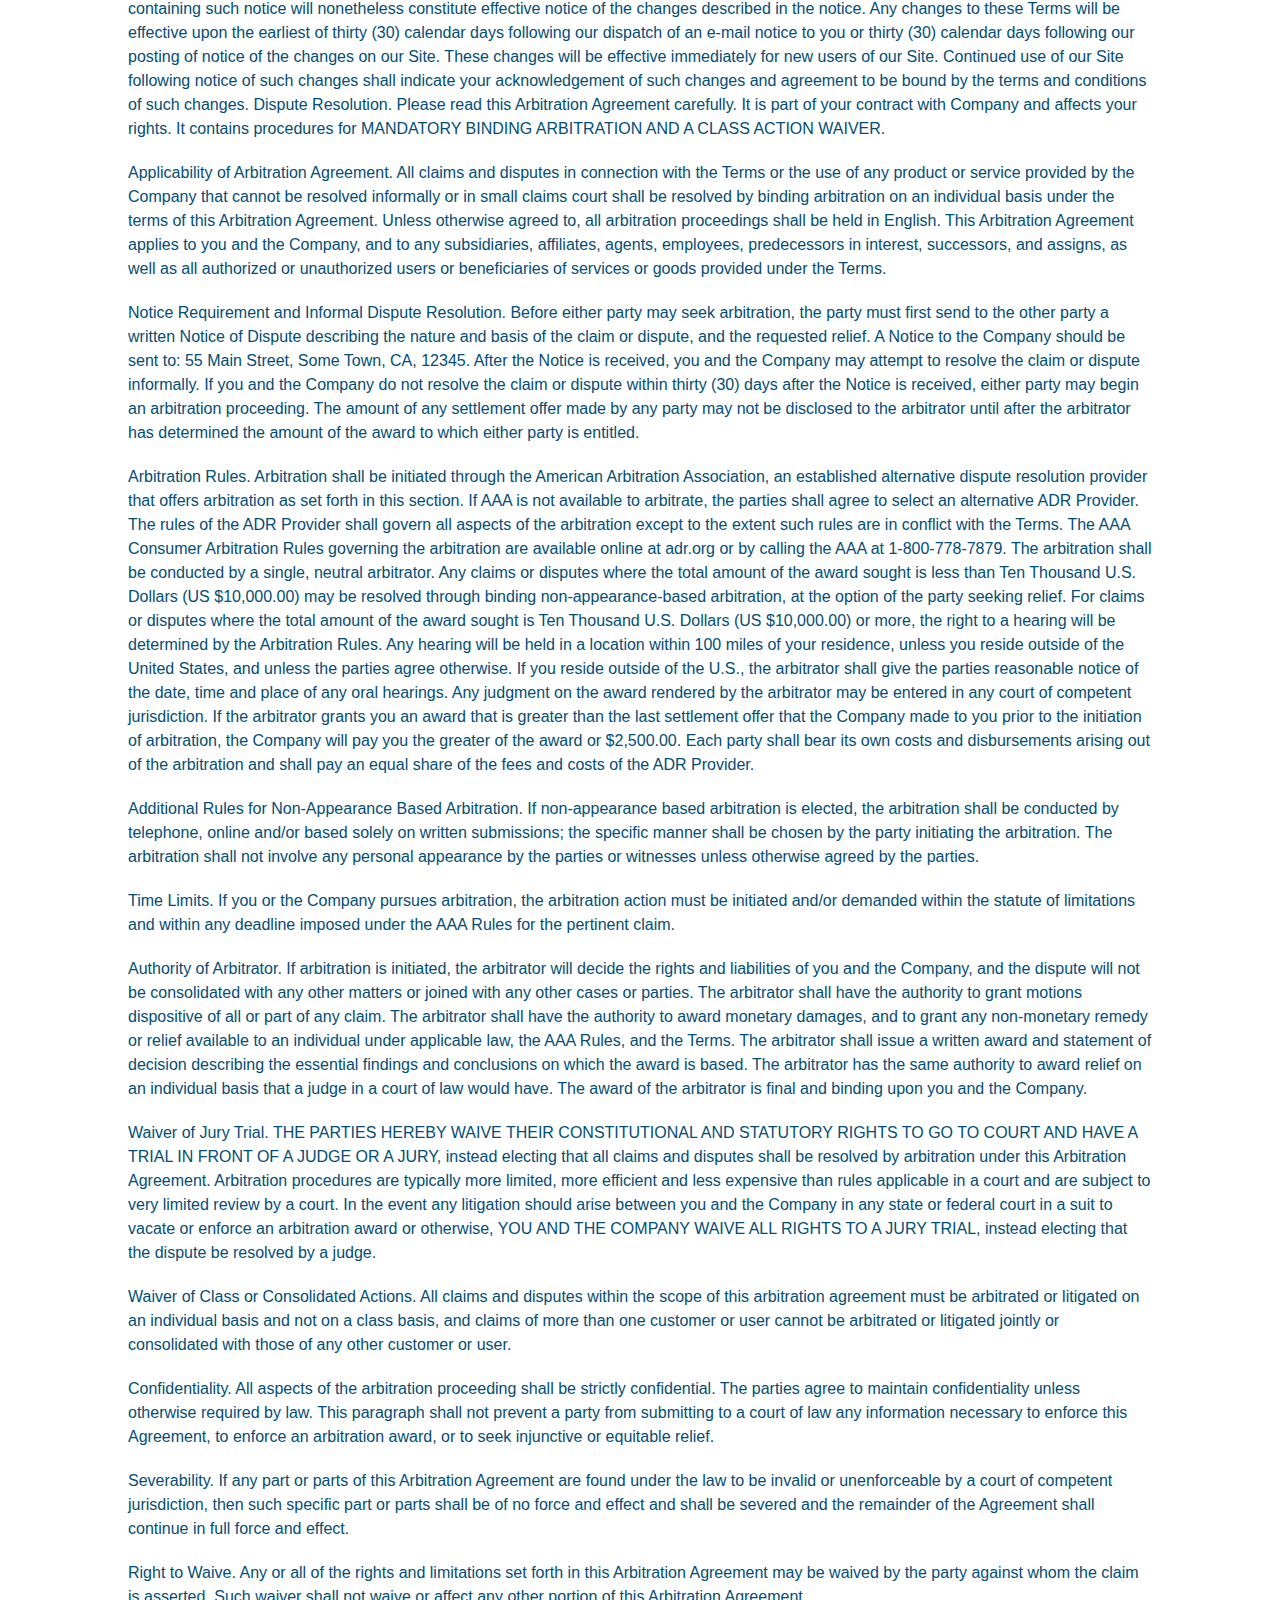
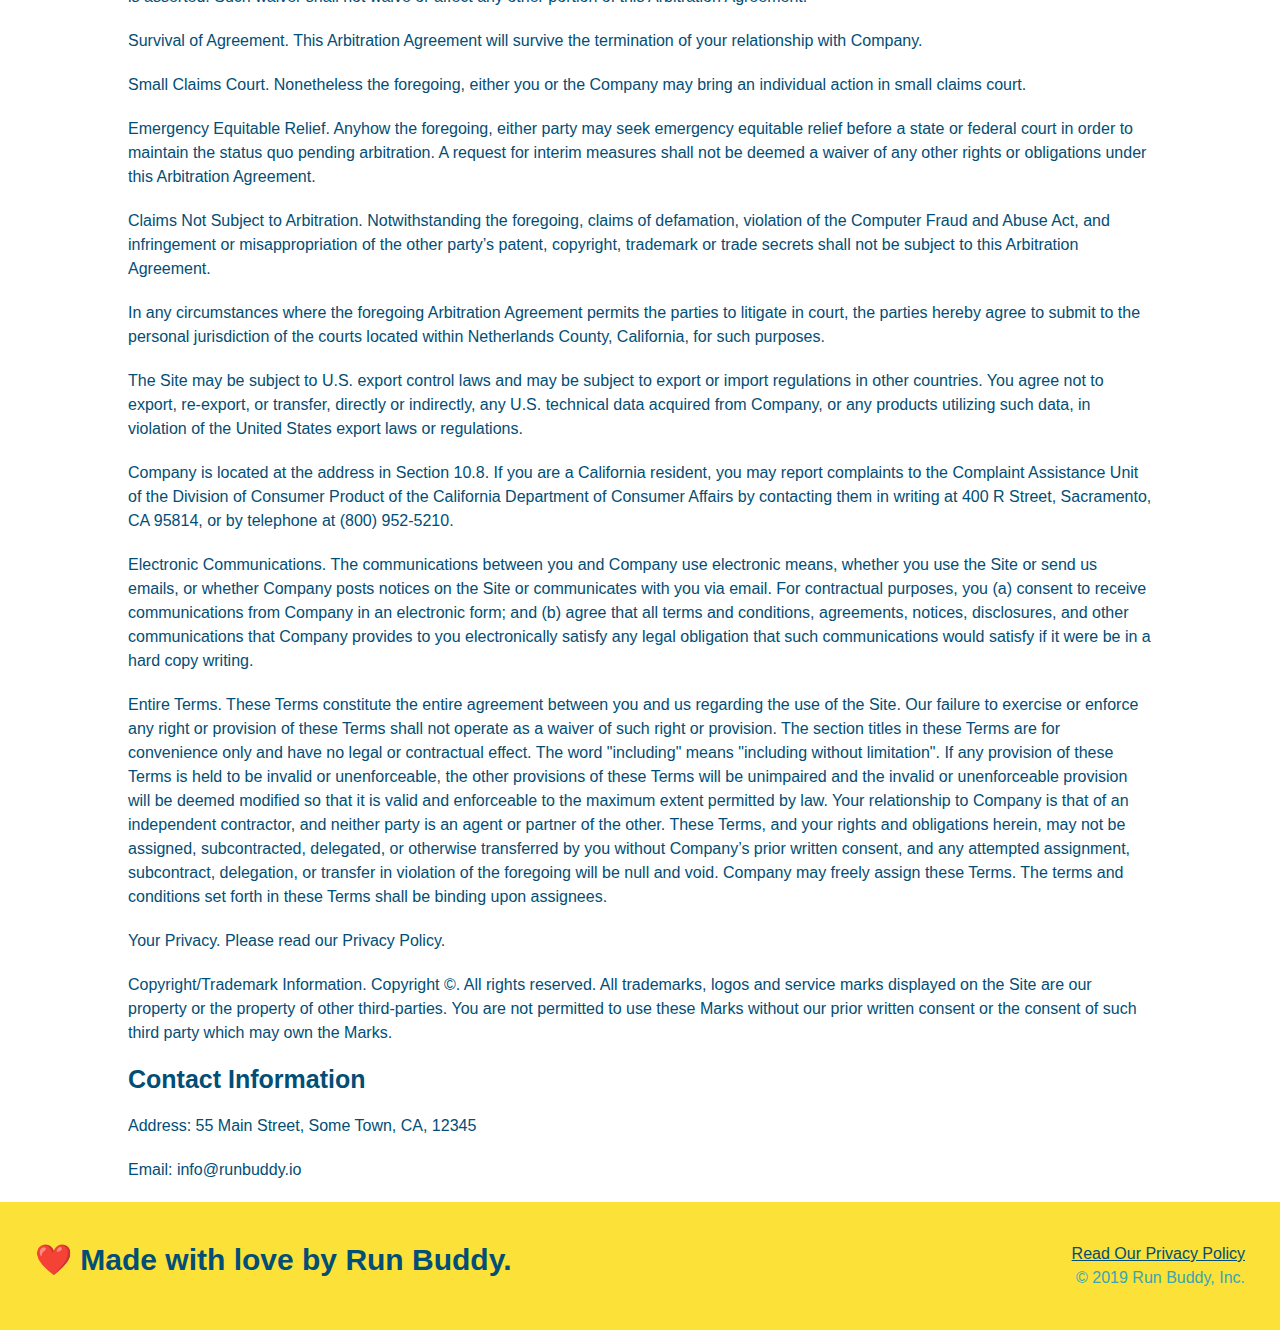
==== commit d019ee2e: "add pseudo selectors" ====
--- a/privacy-policy.html
+++ b/privacy-policy.html
@@ -3,563 +3,472 @@
   <head>
     <meta charset="UTF-8" />
     <meta name="viewport" content="width=device-width, initial-scale=1.0" />
-    <title>Privacy Policy - Run Buddy</title>
     <link rel="stylesheet" href="./assets/css/style.css" />
     <link rel="stylesheet" href="./assets/css/secondary-styles.css" />
+    <title>Run Buddy - Privacy Policy</title>
   </head>
   <body>
-    <!-- navigation -->
     <header>
       <h1>
-        <a href="/"> RUN BUDDY </a>
+        <a href="./index.html">RUN BUDDY</a>
       </h1>
       <nav>
-        <!-- Unordered list element -->
         <ul>
-          <!-- List item element-->
           <li>
-            <!-- Anchor element -->
             <a href="./index.html#what-we-do">What We Do</a>
           </li>
           <li>
-            <a href="/index.html#what-you-do">What You Do</a>
+            <a href="./index.html#what-you-do">What You Do</a>
           </li>
           <li>
-            <a href="/index.html#your-trainers">Your Trainers</a>
+            <a href="./index.html#your-trainers">Your Trainers</a>
           </li>
           <li>
-            <a href="/index.html#reach-out">Reach Out</a>
+            <a href="./index.html#reach-out">Reach Out</a>
           </li>
         </ul>
       </nav>
     </header>
-
+    <!-- end navigation -->
+
+    <!-- hero/jumbotron -->
     <section class="hero">
-      <h2 class="page-title">Privacy Policy</h2>
-      
+      <h2 class="page-title">
+        Privacy Policy
+      </h2>
     </section>
+
+    <!-- body copy -->
     <article class="secondary-content">
-      <p>Website Terms of Use</p>
-
-      <p>Version 1.0</p>
-
-      <p>
-        The Run Buddy website located at https://runbuddy.io is a copyrighted
-        work belonging to Run Buddy. Certain features of the Site may be
-        subject to additional guidelines, terms, or rules, which will be
-        posted on the Site in connection with such features.
-      </p>
-
-      <p>
-        All such additional terms, guidelines, and rules are incorporated by
-        reference into these Terms.
-      </p>
-
-      <p>
-        These Terms of Use described the legally binding terms and conditions
-        that oversee your use of the Site. BY LOGGING INTO THE SITE, YOU ARE
-        BEING COMPLIANT THAT THESE TERMS and you represent that you have the
-        authority and capacity to enter into these Terms. YOU SHOULD BE AT
-        LEAST 18 YEARS OF AGE TO ACCESS THE SITE. IF YOU DISAGREE WITH ALL OF
-        THE PROVISION OF THESE TERMS, DO NOT LOG INTO AND/OR USE THE SITE.
-      </p>
-
-      <p>
-        These terms require the use of arbitration Section 10.2 on an
-        individual basis to resolve disputes and also limit the remedies
-        available to you in the event of a dispute. These Terms of Use were
-        created with the help of the Terms Of Use Generator and the Privacy
-        Policy Template.
-      </p>
-
-      <h3>Access to the Site</h3>
-
-      <p>
-        Subject to these Terms. Company grants you a non-transferable,
-        non-exclusive, revocable, limited license to access the Site solely
-        for your own personal, noncommercial use.
-      </p>
-
-      <p>
-        Certain Restrictions. The rights approved to you in these Terms are
-        subject to the following restrictions: (a) you shall not sell, rent,
-        lease, transfer, assign, distribute, host, or otherwise commercially
-        exploit the Site; (b) you shall not change, make derivative works of,
-        disassemble, reverse compile or reverse engineer any part of the Site;
-        (c) you shall not access the Site in order to build a similar or
-        competitive website; and (d) except as expressly stated herein, no
-        part of the Site may be copied, reproduced, distributed, republished,
-        downloaded, displayed, posted or transmitted in any form or by any
-        means unless otherwise indicated, any future release, update, or other
-        addition to functionality of the Site shall be subject to these Terms.
-        All copyright and other proprietary notices on the Site must be
-        retained on all copies thereof.
-      </p>
-
-      <p>
-        Company reserves the right to change, suspend, or cease the Site with
-        or without notice to you. You approved that Company will not be held
-        liable to you or any third-party for any change, interruption, or
-        termination of the Site or any part.
-      </p>
-
-      <p>
-        No Support or Maintenance. You agree that Company will have no
-        obligation to provide you with any support in connection with the
-        Site.
-      </p>
-
-      <p>
-        Excluding any User Content that you may provide, you are aware that
-        all the intellectual property rights, including copyrights, patents,
-        trademarks, and trade secrets, in the Site and its content are owned
-        by Company or Companyâ€™s suppliers. Note that these Terms and access
-        to the Site do not give you any rights, title or interest in or to any
-        intellectual property rights, except for the limited access rights
-        expressed in Section 2.1. Company and its suppliers reserve all rights
-        not granted in these Terms.
-      </p>
-
-      <h3>Third-Party Links & Ads; Other Users</h3>
-
-      <p>
-        Third-Party Links & Ads. The Site may contain links to third-party
-        websites and services, and/or display advertisements for
-        third-parties. Such Third-Party Links & Ads are not under the control
-        of Company, and Company is not responsible for any Third-Party Links &
-        Ads. Company provides access to these Third-Party Links & Ads only as
-        a convenience to you, and does not review, approve, monitor, endorse,
-        warrant, or make any representations with respect to Third-Party Links
-        & Ads. You use all Third-Party Links & Ads at your own risk, and
-        should apply a suitable level of caution and discretion in doing so.
-        When you click on any of the Third-Party Links & Ads, the applicable
-        third partyâ€™s terms and policies apply, including the third
-        partyâ€™s privacy and data gathering practices.
-      </p>
-
-      <p>
-        Other Users. Each Site user is solely responsible for any and all of
-        its own User Content. Because we do not control User Content, you
-        acknowledge and agree that we are not responsible for any User
-        Content, whether provided by you or by others. You agree that Company
-        will not be responsible for any loss or damage incurred as the result
-        of any such interactions. If there is a dispute between you and any
-        Site user, we are under no obligation to become involved.
-      </p>
-
-      <p>
-        You hereby release and forever discharge the Company and our officers,
-        employees, agents, successors, and assigns from, and hereby waive and
-        relinquish, each and every past, present and future dispute, claim,
-        controversy, demand, right, obligation, liability, action and cause of
-        action of every kind and nature, that has arisen or arises directly or
-        indirectly out of, or that relates directly or indirectly to, the
-        Site. If you are a California resident, you hereby waive California
-        civil code section 1542 in connection with the foregoing, which
-        states: "a general release does not extend to claims which the
-        creditor does not know or suspect to exist in his or her favor at the
-        time of executing the release, which if known by him or her must have
-        materially affected his or her settlement with the debtor."
-      </p>
-
-      <p>
-        Cookies and Web Beacons. Like any other website, Run Buddy uses
-        â€˜cookiesâ€™. These cookies are used to store information including
-        visitorsâ€™ preferences, and the pages on the website that the visitor
-        accessed or visited. The information is used to optimize the usersâ€™
-        experience by customizing our web page content based on visitorsâ€™
+      <p>
+        Website Terms of Use
+      </p>
+
+      <p>
+        Version 1.0
+      </p>
+
+      <p>
+        The Run Buddy website located at https://runbuddy.io is a copyrighted work belonging to Run Buddy. Certain
+        features of the Site may be subject to additional guidelines, terms, or rules, which will be posted on the Site
+        in connection with such features.
+      </p>
+
+      <p>
+        All such additional terms, guidelines, and rules are incorporated by reference into these Terms.
+      </p>
+
+      <p>
+        These Terms of Use described the legally binding terms and conditions that oversee your use of the Site. BY
+        LOGGING INTO THE SITE, YOU ARE BEING COMPLIANT THAT THESE TERMS and you represent that you have the authority
+        and capacity to enter into these Terms. YOU SHOULD BE AT LEAST 18 YEARS OF AGE TO ACCESS THE SITE. IF YOU
+        DISAGREE WITH ALL OF THE PROVISION OF THESE TERMS, DO NOT LOG INTO AND/OR USE THE SITE.
+      </p>
+
+      <p>
+        These terms require the use of arbitration Section 10.2 on an individual basis to resolve disputes and also
+        limit the remedies available to you in the event of a dispute. These Terms of Use were created with the help of
+        the Terms Of Use Generator and the Privacy Policy Template.
+      </p>
+
+      <h3>
+        Access to the Site
+      </h3>
+
+      <p>
+        Subject to these Terms. Company grants you a non-transferable, non-exclusive, revocable, limited license to
+        access the Site solely for your own personal, noncommercial use.
+      </p>
+
+      <p>
+        Certain Restrictions. The rights approved to you in these Terms are subject to the following restrictions: (a)
+        you shall not sell, rent, lease, transfer, assign, distribute, host, or otherwise commercially exploit the Site;
+        (b) you shall not change, make derivative works of, disassemble, reverse compile or reverse engineer any part of
+        the Site; (c) you shall not access the Site in order to build a similar or competitive website; and (d) except
+        as expressly stated herein, no part of the Site may be copied, reproduced, distributed, republished, downloaded,
+        displayed, posted or transmitted in any form or by any means unless otherwise indicated, any future release,
+        update, or other addition to functionality of the Site shall be subject to these Terms. All copyright and other
+        proprietary notices on the Site must be retained on all copies thereof.
+      </p>
+
+      <p>
+        Company reserves the right to change, suspend, or cease the Site with or without notice to you. You approved
+        that Company will not be held liable to you or any third-party for any change, interruption, or termination of
+        the Site or any part.
+      </p>
+
+      <p>
+        No Support or Maintenance. You agree that Company will have no obligation to provide you with any support in
+        connection with the Site.
+      </p>
+
+      <p>
+        Excluding any User Content that you may provide, you are aware that all the intellectual property rights,
+        including copyrights, patents, trademarks, and trade secrets, in the Site and its content are owned by Company
+        or Company’s suppliers. Note that these Terms and access to the Site do not give you any rights, title or
+        interest in or to any intellectual property rights, except for the limited access rights expressed in Section
+        2.1. Company and its suppliers reserve all rights not granted in these Terms.
+      </p>
+
+      <h3>
+        Third-Party Links & Ads; Other Users
+      </h3>
+
+      <p>
+        Third-Party Links & Ads. The Site may contain links to third-party websites and services, and/or display
+        advertisements for third-parties. Such Third-Party Links & Ads are not under the control of Company, and Company
+        is not responsible for any Third-Party Links & Ads. Company provides access to these Third-Party Links & Ads
+        only as a convenience to you, and does not review, approve, monitor, endorse, warrant, or make any
+        representations with respect to Third-Party Links & Ads. You use all Third-Party Links & Ads at your own risk,
+        and should apply a suitable level of caution and discretion in doing so. When you click on any of the
+        Third-Party Links & Ads, the applicable third party’s terms and policies apply, including the third party’s
+        privacy and data gathering practices.
+      </p>
+
+      <p>
+        Other Users. Each Site user is solely responsible for any and all of its own User Content. Because we do not
+        control User Content, you acknowledge and agree that we are not responsible for any User Content, whether
+        provided by you or by others. You agree that Company will not be responsible for any loss or damage incurred as
+        the result of any such interactions. If there is a dispute between you and any Site user, we are under no
+        obligation to become involved.
+      </p>
+
+      <p>
+        You hereby release and forever discharge the Company and our officers, employees, agents, successors, and
+        assigns from, and hereby waive and relinquish, each and every past, present and future dispute, claim,
+        controversy, demand, right, obligation, liability, action and cause of action of every kind and nature, that has
+        arisen or arises directly or indirectly out of, or that relates directly or indirectly to, the Site. If you are
+        a California resident, you hereby waive California civil code section 1542 in connection with the foregoing,
+        which states: "a general release does not extend to claims which the creditor does not know or suspect to exist
+        in his or her favor at the time of executing the release, which if known by him or her must have materially
+        affected his or her settlement with the debtor."
+      </p>
+
+      <p>
+        Cookies and Web Beacons. Like any other website, Run Buddy uses ‘cookies’. These cookies are used to store
+        information including visitors’ preferences, and the pages on the website that the visitor accessed or visited.
+        The information is used to optimize the users’ experience by customizing our web page content based on visitors’
         browser type and/or other information.
       </p>
 
-      <h3>Disclaimers</h3>
-
-      <p>
-        The site is provided on an "as-is" and "as available" basis, and
-        company and our suppliers expressly disclaim any and all warranties
-        and conditions of any kind, whether express, implied, or statutory,
-        including all warranties or conditions of merchantability, fitness for
-        a particular purpose, title, quiet enjoyment, accuracy, or
-        non-infringement. We and our suppliers make not guarantee that the
-        site will meet your requirements, will be available on an
-        uninterrupted, timely, secure, or error-free basis, or will be
-        accurate, reliable, free of viruses or other harmful code, complete,
-        legal, or safe. If applicable law requires any warranties with respect
-        to the site, all such warranties are limited in duration to ninety
-        (90) days from the date of first use.
-      </p>
-
-      <p>
-        Some jurisdictions do not allow the exclusion of implied warranties,
-        so the above exclusion may not apply to you. Some jurisdictions do not
-        allow limitations on how long an implied warranty lasts, so the above
-        limitation may not apply to you.
-      </p>
-
-      <h3>Limitation on Liability</h3>
-
-      <p>
-        To the maximum extent permitted by law, in no event shall company or
-        our suppliers be liable to you or any third-party for any lost
-        profits, lost data, costs of procurement of substitute products, or
-        any indirect, consequential, exemplary, incidental, special or
-        punitive damages arising from or relating to these terms or your use
-        of, or incapability to use the site even if company has been advised
-        of the possibility of such damages. Access to and use of the site is
-        at your own discretion and risk, and you will be solely responsible
-        for any damage to your device or computer system, or loss of data
-        resulting therefrom.
-      </p>
-
-      <p>
-        To the maximum extent permitted by law, notwithstanding anything to
-        the contrary contained herein, our liability to you for any damages
-        arising from or related to this agreement, will at all times be
-        limited to a maximum of fifty U.S. dollars (u.s. $50). The existence
-        of more than one claim will not enlarge this limit. You agree that our
-        suppliers will have no liability of any kind arising from or relating
-        to this agreement.
-      </p>
-
-      <p>
-        Some jurisdictions do not allow the limitation or exclusion of
-        liability for incidental or consequential damages, so the above
-        limitation or exclusion may not apply to you.
-      </p>
-
-      <p>
-        Term and Termination. Subject to this Section, these Terms will remain
-        in full force and effect while you use the Site. We may suspend or
-        terminate your rights to use the Site at any time for any reason at
-        our sole discretion, including for any use of the Site in violation of
-        these Terms. Upon termination of your rights under these Terms, your
-        Account and right to access and use the Site will terminate
-        immediately. You understand that any termination of your Account may
-        involve deletion of your User Content associated with your Account
-        from our live databases. Company will not have any liability
-        whatsoever to you for any termination of your rights under these
-        Terms. Even after your rights under these Terms are terminated, the
-        following provisions of these Terms will remain in effect: Sections 2
-        through 2.5, Section 3 and Sections 4 through 10.
-      </p>
-
-      <h3>Copyright Policy.</h3>
-
-      <p>
-        Company respects the intellectual property of others and asks that
-        users of our Site do the same. In connection with our Site, we have
-        adopted and implemented a policy respecting copyright law that
-        provides for the removal of any infringing materials and for the
-        termination of users of our online Site who are repeated infringers of
-        intellectual property rights, including copyrights. If you believe
-        that one of our users is, through the use of our Site, unlawfully
-        infringing the copyright(s) in a work, and wish to have the allegedly
-        infringing material removed, the following information in the form of
-        a written notification (pursuant to 17 U.S.C. Â§ 512(c)) must be
-        provided to our designated Copyright Agent:
+      <h3>
+        Disclaimers
+      </h3>
+
+      <p>
+        The site is provided on an "as-is" and "as available" basis, and company and our suppliers expressly disclaim
+        any and all warranties and conditions of any kind, whether express, implied, or statutory, including all
+        warranties or conditions of merchantability, fitness for a particular purpose, title, quiet enjoyment, accuracy,
+        or non-infringement. We and our suppliers make not guarantee that the site will meet your requirements, will be
+        available on an uninterrupted, timely, secure, or error-free basis, or will be accurate, reliable, free of
+        viruses or other harmful code, complete, legal, or safe. If applicable law requires any warranties with respect
+        to the site, all such warranties are limited in duration to ninety (90) days from the date of first use.
+      </p>
+
+      <p>
+        Some jurisdictions do not allow the exclusion of implied warranties, so the above exclusion may not apply to
+        you. Some jurisdictions do not allow limitations on how long an implied warranty lasts, so the above limitation
+        may not apply to you.
+      </p>
+
+      <h3>
+        Limitation on Liability
+      </h3>
+
+      <p>
+        To the maximum extent permitted by law, in no event shall company or our suppliers be liable to you or any
+        third-party for any lost profits, lost data, costs of procurement of substitute products, or any indirect,
+        consequential, exemplary, incidental, special or punitive damages arising from or relating to these terms or
+        your use of, or incapability to use the site even if company has been advised of the possibility of such
+        damages. Access to and use of the site is at your own discretion and risk, and you will be solely responsible
+        for any damage to your device or computer system, or loss of data resulting therefrom.
+      </p>
+
+      <p>
+        To the maximum extent permitted by law, notwithstanding anything to the contrary contained herein, our liability
+        to you for any damages arising from or related to this agreement, will at all times be limited to a maximum of
+        fifty U.S. dollars (u.s. $50). The existence of more than one claim will not enlarge this limit. You agree that
+        our suppliers will have no liability of any kind arising from or relating to this agreement.
+      </p>
+
+      <p>
+        Some jurisdictions do not allow the limitation or exclusion of liability for incidental or consequential
+        damages, so the above limitation or exclusion may not apply to you.
+      </p>
+
+      <p>
+        Term and Termination. Subject to this Section, these Terms will remain in full force and effect while you use
+        the Site. We may suspend or terminate your rights to use the Site at any time for any reason at our sole
+        discretion, including for any use of the Site in violation of these Terms. Upon termination of your rights under
+        these Terms, your Account and right to access and use the Site will terminate immediately. You understand that
+        any termination of your Account may involve deletion of your User Content associated with your Account from our
+        live databases. Company will not have any liability whatsoever to you for any termination of your rights under
+        these Terms. Even after your rights under these Terms are terminated, the following provisions of these Terms
+        will remain in effect: Sections 2 through 2.5, Section 3 and Sections 4 through 10.
+      </p>
+
+      <h3>
+        Copyright Policy.
+      </h3>
+
+      <p>
+        Company respects the intellectual property of others and asks that users of our Site do the same. In connection
+        with our Site, we have adopted and implemented a policy respecting copyright law that provides for the removal
+        of any infringing materials and for the termination of users of our online Site who are repeated infringers of
+        intellectual property rights, including copyrights. If you believe that one of our users is, through the use of
+        our Site, unlawfully infringing the copyright(s) in a work, and wish to have the allegedly infringing material
+        removed, the following information in the form of a written notification (pursuant to 17 U.S.C. § 512(c)) must
+        be provided to our designated Copyright Agent:
       </p>
 
       <ul>
-        <li>your physical or electronic signature;</li>
-        <li>
-          identification of the copyrighted work(s) that you claim to have
-          been infringed;
-        </li>
-        <li>
-          identification of the material on our services that you claim is
-          infringing and that you request us to remove;
-        </li>
-        <li>
-          sufficient information to permit us to locate such material; your
-          address, telephone number, and e-mail address;
-        </li>
-        <li>
-          a statement that you have a good faith belief that use of the
-          objectionable material is not authorized by the copyright owner, its
-          agent, or under the law; and
-        </li>
-        <li>
-          a statement that the information in the notification is accurate,
-          and under penalty of perjury, that you are either the owner of the
-          copyright that has allegedly been infringed or that you are
-          authorized to act on behalf of the copyright owner.
+        <li>
+          your physical or electronic signature;
+        </li>
+        <li>
+          identification of the copyrighted work(s) that you claim to have been infringed;
+        </li>
+        <li>
+          identification of the material on our services that you claim is infringing and that you request us to remove;
+        </li>
+        <li>
+          sufficient information to permit us to locate such material; your address, telephone number, and e-mail
+          address;
+        </li>
+        <li>
+          a statement that you have a good faith belief that use of the objectionable material is not authorized by the
+          copyright owner, its agent, or under the law; and
+        </li>
+        <li>
+          a statement that the information in the notification is accurate, and under penalty of perjury, that you are
+          either the owner of the copyright that has allegedly been infringed or that you are authorized to act on
+          behalf of the copyright owner.
         </li>
       </ul>
 
       <p>
-        Please note that, pursuant to 17 U.S.C. Â§ 512(f), any
-        misrepresentation of material fact in a written notification
-        automatically subjects the complaining party to liability for any
-        damages, costs and attorneyâ€™s fees incurred by us in connection with
-        the written notification and allegation of copyright infringement.
-      </p>
-
-      <h3>General</h3>
-
-      <p>
-        These Terms are subject to occasional revision, and if we make any
-        substantial changes, we may notify you by sending you an e-mail to the
-        last e-mail address you provided to us and/or by prominently posting
-        notice of the changes on our Site. You are responsible for providing
-        us with your most current e-mail address. In the event that the last
-        e-mail address that you have provided us is not valid our dispatch of
-        the e-mail containing such notice will nonetheless constitute
-        effective notice of the changes described in the notice. Any changes
-        to these Terms will be effective upon the earliest of thirty (30)
-        calendar days following our dispatch of an e-mail notice to you or
-        thirty (30) calendar days following our posting of notice of the
-        changes on our Site. These changes will be effective immediately for
-        new users of our Site. Continued use of our Site following notice of
-        such changes shall indicate your acknowledgement of such changes and
-        agreement to be bound by the terms and conditions of such changes.
-        Dispute Resolution. Please read this Arbitration Agreement carefully.
-        It is part of your contract with Company and affects your rights. It
-        contains procedures for MANDATORY BINDING ARBITRATION AND A CLASS
-        ACTION WAIVER.
-      </p>
-
-      <p>
-        Applicability of Arbitration Agreement. All claims and disputes in
-        connection with the Terms or the use of any product or service
-        provided by the Company that cannot be resolved informally or in small
-        claims court shall be resolved by binding arbitration on an individual
-        basis under the terms of this Arbitration Agreement. Unless otherwise
-        agreed to, all arbitration proceedings shall be held in English. This
-        Arbitration Agreement applies to you and the Company, and to any
-        subsidiaries, affiliates, agents, employees, predecessors in interest,
-        successors, and assigns, as well as all authorized or unauthorized
-        users or beneficiaries of services or goods provided under the Terms.
-      </p>
-
-      <p>
-        Notice Requirement and Informal Dispute Resolution. Before either
-        party may seek arbitration, the party must first send to the other
-        party a written Notice of Dispute describing the nature and basis of
-        the claim or dispute, and the requested relief. A Notice to the
-        Company should be sent to: 55 Main Street, Some Town, CA, 12345. After
-        the Notice is received, you and the Company may attempt to resolve the
-        claim or dispute informally. If you and the Company do not resolve the
-        claim or dispute within thirty (30) days after the Notice is received,
-        either party may begin an arbitration proceeding. The amount of any
-        settlement offer made by any party may not be disclosed to the
-        arbitrator until after the arbitrator has determined the amount of the
-        award to which either party is entitled.
-      </p>
-
-      <p>
-        Arbitration Rules. Arbitration shall be initiated through the American
-        Arbitration Association, an established alternative dispute resolution
-        provider that offers arbitration as set forth in this section. If AAA
-        is not available to arbitrate, the parties shall agree to select an
-        alternative ADR Provider. The rules of the ADR Provider shall govern
-        all aspects of the arbitration except to the extent such rules are in
-        conflict with the Terms. The AAA Consumer Arbitration Rules governing
-        the arbitration are available online at adr.org or by calling the AAA
-        at 1-800-778-7879. The arbitration shall be conducted by a single,
-        neutral arbitrator. Any claims or disputes where the total amount of
-        the award sought is less than Ten Thousand U.S. Dollars (US
-        $10,000.00) may be resolved through binding non-appearance-based
-        arbitration, at the option of the party seeking relief. For claims or
-        disputes where the total amount of the award sought is Ten Thousand
-        U.S. Dollars (US $10,000.00) or more, the right to a hearing will be
-        determined by the Arbitration Rules. Any hearing will be held in a
-        location within 100 miles of your residence, unless you reside outside
-        of the United States, and unless the parties agree otherwise. If you
-        reside outside of the U.S., the arbitrator shall give the parties
-        reasonable notice of the date, time and place of any oral hearings.
-        Any judgment on the award rendered by the arbitrator may be entered in
-        any court of competent jurisdiction. If the arbitrator grants you an
-        award that is greater than the last settlement offer that the Company
-        made to you prior to the initiation of arbitration, the Company will
-        pay you the greater of the award or $2,500.00. Each party shall bear
-        its own costs and disbursements arising out of the arbitration and
-        shall pay an equal share of the fees and costs of the ADR Provider.
-      </p>
-
-      <p>
-        Additional Rules for Non-Appearance Based Arbitration. If
-        non-appearance based arbitration is elected, the arbitration shall be
-        conducted by telephone, online and/or based solely on written
-        submissions; the specific manner shall be chosen by the party
-        initiating the arbitration. The arbitration shall not involve any
-        personal appearance by the parties or witnesses unless otherwise
-        agreed by the parties.
-      </p>
-
-      <p>
-        Time Limits. If you or the Company pursues arbitration, the
-        arbitration action must be initiated and/or demanded within the
-        statute of limitations and within any deadline imposed under the AAA
-        Rules for the pertinent claim.
-      </p>
-
-      <p>
-        Authority of Arbitrator. If arbitration is initiated, the arbitrator
-        will decide the rights and liabilities of you and the Company, and the
-        dispute will not be consolidated with any other matters or joined with
-        any other cases or parties. The arbitrator shall have the authority to
-        grant motions dispositive of all or part of any claim. The arbitrator
-        shall have the authority to award monetary damages, and to grant any
-        non-monetary remedy or relief available to an individual under
-        applicable law, the AAA Rules, and the Terms. The arbitrator shall
-        issue a written award and statement of decision describing the
-        essential findings and conclusions on which the award is based. The
-        arbitrator has the same authority to award relief on an individual
-        basis that a judge in a court of law would have. The award of the
-        arbitrator is final and binding upon you and the Company.
-      </p>
-
-      <p>
-        Waiver of Jury Trial. THE PARTIES HEREBY WAIVE THEIR CONSTITUTIONAL
-        AND STATUTORY RIGHTS TO GO TO COURT AND HAVE A TRIAL IN FRONT OF A
-        JUDGE OR A JURY, instead electing that all claims and disputes shall
-        be resolved by arbitration under this Arbitration Agreement.
-        Arbitration procedures are typically more limited, more efficient and
-        less expensive than rules applicable in a court and are subject to
-        very limited review by a court. In the event any litigation should
-        arise between you and the Company in any state or federal court in a
-        suit to vacate or enforce an arbitration award or otherwise, YOU AND
-        THE COMPANY WAIVE ALL RIGHTS TO A JURY TRIAL, instead electing that
-        the dispute be resolved by a judge.
-      </p>
-
-      <p>
-        Waiver of Class or Consolidated Actions. All claims and disputes
-        within the scope of this arbitration agreement must be arbitrated or
-        litigated on an individual basis and not on a class basis, and claims
-        of more than one customer or user cannot be arbitrated or litigated
-        jointly or consolidated with those of any other customer or user.
-      </p>
-
-      <p>
-        Confidentiality. All aspects of the arbitration proceeding shall be
-        strictly confidential. The parties agree to maintain confidentiality
-        unless otherwise required by law. This paragraph shall not prevent a
-        party from submitting to a court of law any information necessary to
-        enforce this Agreement, to enforce an arbitration award, or to seek
-        injunctive or equitable relief.
-      </p>
-
-      <p>
-        Severability. If any part or parts of this Arbitration Agreement are
-        found under the law to be invalid or unenforceable by a court of
-        competent jurisdiction, then such specific part or parts shall be of
-        no force and effect and shall be severed and the remainder of the
-        Agreement shall continue in full force and effect.
-      </p>
-
-      <p>
-        Right to Waive. Any or all of the rights and limitations set forth in
-        this Arbitration Agreement may be waived by the party against whom the
-        claim is asserted. Such waiver shall not waive or affect any other
-        portion of this Arbitration Agreement.
-      </p>
-
-      <p>
-        Survival of Agreement. This Arbitration Agreement will survive the
-        termination of your relationship with Company.
-      </p>
-
-      <p>
-        Small Claims Court. Nonetheless the foregoing, either you or the
-        Company may bring an individual action in small claims court.
-      </p>
-
-      <p>
-        Emergency Equitable Relief. Anyhow the foregoing, either party may
-        seek emergency equitable relief before a state or federal court in
-        order to maintain the status quo pending arbitration. A request for
-        interim measures shall not be deemed a waiver of any other rights or
-        obligations under this Arbitration Agreement.
-      </p>
-
-      <p>
-        Claims Not Subject to Arbitration. Notwithstanding the foregoing,
-        claims of defamation, violation of the Computer Fraud and Abuse Act,
-        and infringement or misappropriation of the other partyâ€™s patent,
-        copyright, trademark or trade secrets shall not be subject to this
+        Please note that, pursuant to 17 U.S.C. § 512(f), any misrepresentation of material fact in a written
+        notification automatically subjects the complaining party to liability for any damages, costs and attorney’s
+        fees incurred by us in connection with the written notification and allegation of copyright infringement.
+      </p>
+
+      <h3>
+        General
+      </h3>
+
+      <p>
+        These Terms are subject to occasional revision, and if we make any substantial changes, we may notify you by
+        sending you an e-mail to the last e-mail address you provided to us and/or by prominently posting notice of the
+        changes on our Site. You are responsible for providing us with your most current e-mail address. In the event
+        that the last e-mail address that you have provided us is not valid our dispatch of the e-mail containing such
+        notice will nonetheless constitute effective notice of the changes described in the notice. Any changes to these
+        Terms will be effective upon the earliest of thirty (30) calendar days following our dispatch of an e-mail
+        notice to you or thirty (30) calendar days following our posting of notice of the changes on our Site. These
+        changes will be effective immediately for new users of our Site. Continued use of our Site following notice of
+        such changes shall indicate your acknowledgement of such changes and agreement to be bound by the terms and
+        conditions of such changes. Dispute Resolution. Please read this Arbitration Agreement carefully. It is part of
+        your contract with Company and affects your rights. It contains procedures for MANDATORY BINDING ARBITRATION AND
+        A CLASS ACTION WAIVER.
+      </p>
+
+      <p>
+        Applicability of Arbitration Agreement. All claims and disputes in connection with the Terms or the use of any
+        product or service provided by the Company that cannot be resolved informally or in small claims court shall be
+        resolved by binding arbitration on an individual basis under the terms of this Arbitration Agreement. Unless
+        otherwise agreed to, all arbitration proceedings shall be held in English. This Arbitration Agreement applies to
+        you and the Company, and to any subsidiaries, affiliates, agents, employees, predecessors in interest,
+        successors, and assigns, as well as all authorized or unauthorized users or beneficiaries of services or goods
+        provided under the Terms.
+      </p>
+
+      <p>
+        Notice Requirement and Informal Dispute Resolution. Before either party may seek arbitration, the party must
+        first send to the other party a written Notice of Dispute describing the nature and basis of the claim or
+        dispute, and the requested relief. A Notice to the Company should be sent to: 55 Main Street, Some Town, CA,
+        12345. After the Notice is received, you and the Company may attempt to resolve the claim or dispute informally.
+        If you and the Company do not resolve the claim or dispute within thirty (30) days after the Notice is received,
+        either party may begin an arbitration proceeding. The amount of any settlement offer made by any party may not
+        be disclosed to the arbitrator until after the arbitrator has determined the amount of the award to which either
+        party is entitled.
+      </p>
+
+      <p>
+        Arbitration Rules. Arbitration shall be initiated through the American Arbitration Association, an established
+        alternative dispute resolution provider that offers arbitration as set forth in this section. If AAA is not
+        available to arbitrate, the parties shall agree to select an alternative ADR Provider. The rules of the ADR
+        Provider shall govern all aspects of the arbitration except to the extent such rules are in conflict with the
+        Terms. The AAA Consumer Arbitration Rules governing the arbitration are available online at adr.org or by
+        calling the AAA at 1-800-778-7879. The arbitration shall be conducted by a single, neutral arbitrator. Any
+        claims or disputes where the total amount of the award sought is less than Ten Thousand U.S. Dollars (US
+        $10,000.00) may be resolved through binding non-appearance-based arbitration, at the option of the party seeking
+        relief. For claims or disputes where the total amount of the award sought is Ten Thousand U.S. Dollars (US
+        $10,000.00) or more, the right to a hearing will be determined by the Arbitration Rules. Any hearing will be
+        held in a location within 100 miles of your residence, unless you reside outside of the United States, and
+        unless the parties agree otherwise. If you reside outside of the U.S., the arbitrator shall give the parties
+        reasonable notice of the date, time and place of any oral hearings. Any judgment on the award rendered by the
+        arbitrator may be entered in any court of competent jurisdiction. If the arbitrator grants you an award that is
+        greater than the last settlement offer that the Company made to you prior to the initiation of arbitration, the
+        Company will pay you the greater of the award or $2,500.00. Each party shall bear its own costs and
+        disbursements arising out of the arbitration and shall pay an equal share of the fees and costs of the ADR
+        Provider.
+      </p>
+
+      <p>
+        Additional Rules for Non-Appearance Based Arbitration. If non-appearance based arbitration is elected, the
+        arbitration shall be conducted by telephone, online and/or based solely on written submissions; the specific
+        manner shall be chosen by the party initiating the arbitration. The arbitration shall not involve any personal
+        appearance by the parties or witnesses unless otherwise agreed by the parties.
+      </p>
+
+      <p>
+        Time Limits. If you or the Company pursues arbitration, the arbitration action must be initiated and/or demanded
+        within the statute of limitations and within any deadline imposed under the AAA Rules for the pertinent claim.
+      </p>
+
+      <p>
+        Authority of Arbitrator. If arbitration is initiated, the arbitrator will decide the rights and liabilities of
+        you and the Company, and the dispute will not be consolidated with any other matters or joined with any other
+        cases or parties. The arbitrator shall have the authority to grant motions dispositive of all or part of any
+        claim. The arbitrator shall have the authority to award monetary damages, and to grant any non-monetary remedy
+        or relief available to an individual under applicable law, the AAA Rules, and the Terms. The arbitrator shall
+        issue a written award and statement of decision describing the essential findings and conclusions on which the
+        award is based. The arbitrator has the same authority to award relief on an individual basis that a judge in a
+        court of law would have. The award of the arbitrator is final and binding upon you and the Company.
+      </p>
+
+      <p>
+        Waiver of Jury Trial. THE PARTIES HEREBY WAIVE THEIR CONSTITUTIONAL AND STATUTORY RIGHTS TO GO TO COURT AND HAVE
+        A TRIAL IN FRONT OF A JUDGE OR A JURY, instead electing that all claims and disputes shall be resolved by
+        arbitration under this Arbitration Agreement. Arbitration procedures are typically more limited, more efficient
+        and less expensive than rules applicable in a court and are subject to very limited review by a court. In the
+        event any litigation should arise between you and the Company in any state or federal court in a suit to vacate
+        or enforce an arbitration award or otherwise, YOU AND THE COMPANY WAIVE ALL RIGHTS TO A JURY TRIAL, instead
+        electing that the dispute be resolved by a judge.
+      </p>
+
+      <p>
+        Waiver of Class or Consolidated Actions. All claims and disputes within the scope of this arbitration agreement
+        must be arbitrated or litigated on an individual basis and not on a class basis, and claims of more than one
+        customer or user cannot be arbitrated or litigated jointly or consolidated with those of any other customer or
+        user.
+      </p>
+
+      <p>
+        Confidentiality. All aspects of the arbitration proceeding shall be strictly confidential. The parties agree to
+        maintain confidentiality unless otherwise required by law. This paragraph shall not prevent a party from
+        submitting to a court of law any information necessary to enforce this Agreement, to enforce an arbitration
+        award, or to seek injunctive or equitable relief.
+      </p>
+
+      <p>
+        Severability. If any part or parts of this Arbitration Agreement are found under the law to be invalid or
+        unenforceable by a court of competent jurisdiction, then such specific part or parts shall be of no force and
+        effect and shall be severed and the remainder of the Agreement shall continue in full force and effect.
+      </p>
+
+      <p>
+        Right to Waive. Any or all of the rights and limitations set forth in this Arbitration Agreement may be waived
+        by the party against whom the claim is asserted. Such waiver shall not waive or affect any other portion of this
         Arbitration Agreement.
       </p>
 
       <p>
-        In any circumstances where the foregoing Arbitration Agreement permits
-        the parties to litigate in court, the parties hereby agree to submit
-        to the personal jurisdiction of the courts located within Netherlands
-        County, California, for such purposes.
-      </p>
-
-      <p>
-        The Site may be subject to U.S. export control laws and may be subject
-        to export or import regulations in other countries. You agree not to
-        export, re-export, or transfer, directly or indirectly, any U.S.
-        technical data acquired from Company, or any products utilizing such
-        data, in violation of the United States export laws or regulations.
-      </p>
-
-      <p>
-        Company is located at the address in Section 10.8. If you are a
-        California resident, you may report complaints to the Complaint
-        Assistance Unit of the Division of Consumer Product of the California
-        Department of Consumer Affairs by contacting them in writing at 400 R
-        Street, Sacramento, CA 95814, or by telephone at (800) 952-5210.
-      </p>
-
-      <p>
-        Electronic Communications. The communications between you and Company
-        use electronic means, whether you use the Site or send us emails, or
-        whether Company posts notices on the Site or communicates with you via
-        email. For contractual purposes, you (a) consent to receive
-        communications from Company in an electronic form; and (b) agree that
-        all terms and conditions, agreements, notices, disclosures, and other
-        communications that Company provides to you electronically satisfy any
-        legal obligation that such communications would satisfy if it were be
+        Survival of Agreement. This Arbitration Agreement will survive the termination of your relationship with
+        Company.
+      </p>
+
+      <p>
+        Small Claims Court. Nonetheless the foregoing, either you or the Company may bring an individual action in small
+        claims court.
+      </p>
+
+      <p>
+        Emergency Equitable Relief. Anyhow the foregoing, either party may seek emergency equitable relief before a
+        state or federal court in order to maintain the status quo pending arbitration. A request for interim measures
+        shall not be deemed a waiver of any other rights or obligations under this Arbitration Agreement.
+      </p>
+
+      <p>
+        Claims Not Subject to Arbitration. Notwithstanding the foregoing, claims of defamation, violation of the
+        Computer Fraud and Abuse Act, and infringement or misappropriation of the other party’s patent, copyright,
+        trademark or trade secrets shall not be subject to this Arbitration Agreement.
+      </p>
+
+      <p>
+        In any circumstances where the foregoing Arbitration Agreement permits the parties to litigate in court, the
+        parties hereby agree to submit to the personal jurisdiction of the courts located within Netherlands County,
+        California, for such purposes.
+      </p>
+
+      <p>
+        The Site may be subject to U.S. export control laws and may be subject to export or import regulations in other
+        countries. You agree not to export, re-export, or transfer, directly or indirectly, any U.S. technical data
+        acquired from Company, or any products utilizing such data, in violation of the United States export laws or
+        regulations.
+      </p>
+
+      <p>
+        Company is located at the address in Section 10.8. If you are a California resident, you may report complaints
+        to the Complaint Assistance Unit of the Division of Consumer Product of the California Department of Consumer
+        Affairs by contacting them in writing at 400 R Street, Sacramento, CA 95814, or by telephone at (800) 952-5210.
+      </p>
+
+      <p>
+        Electronic Communications. The communications between you and Company use electronic means, whether you use the
+        Site or send us emails, or whether Company posts notices on the Site or communicates with you via email. For
+        contractual purposes, you (a) consent to receive communications from Company in an electronic form; and (b)
+        agree that all terms and conditions, agreements, notices, disclosures, and other communications that Company
+        provides to you electronically satisfy any legal obligation that such communications would satisfy if it were be
         in a hard copy writing.
       </p>
 
       <p>
-        Entire Terms. These Terms constitute the entire agreement between you
-        and us regarding the use of the Site. Our failure to exercise or
-        enforce any right or provision of these Terms shall not operate as a
-        waiver of such right or provision. The section titles in these Terms
-        are for convenience only and have no legal or contractual effect. The
-        word "including" means "including without limitation". If any
-        provision of these Terms is held to be invalid or unenforceable, the
-        other provisions of these Terms will be unimpaired and the invalid or
-        unenforceable provision will be deemed modified so that it is valid
-        and enforceable to the maximum extent permitted by law. Your
-        relationship to Company is that of an independent contractor, and
-        neither party is an agent or partner of the other. These Terms, and
-        your rights and obligations herein, may not be assigned,
-        subcontracted, delegated, or otherwise transferred by you without
-        Companyâ€™s prior written consent, and any attempted assignment,
-        subcontract, delegation, or transfer in violation of the foregoing
-        will be null and void. Company may freely assign these Terms. The
-        terms and conditions set forth in these Terms shall be binding upon
+        Entire Terms. These Terms constitute the entire agreement between you and us regarding the use of the Site. Our
+        failure to exercise or enforce any right or provision of these Terms shall not operate as a waiver of such right
+        or provision. The section titles in these Terms are for convenience only and have no legal or contractual
+        effect. The word "including" means "including without limitation". If any provision of these Terms is held to be
+        invalid or unenforceable, the other provisions of these Terms will be unimpaired and the invalid or
+        unenforceable provision will be deemed modified so that it is valid and enforceable to the maximum extent
+        permitted by law. Your relationship to Company is that of an independent contractor, and neither party is an
+        agent or partner of the other. These Terms, and your rights and obligations herein, may not be assigned,
+        subcontracted, delegated, or otherwise transferred by you without Company’s prior written consent, and any
+        attempted assignment, subcontract, delegation, or transfer in violation of the foregoing will be null and void.
+        Company may freely assign these Terms. The terms and conditions set forth in these Terms shall be binding upon
         assignees.
       </p>
 
-      <p>Your Privacy. Please read our Privacy Policy.</p>
-
-      <p>
-        Copyright/Trademark Information. Copyright Â©. All rights reserved.
-        All trademarks, logos and service marks displayed on the Site are our
-        property or the property of other third-parties. You are not permitted
-        to use these Marks without our prior written consent or the consent of
-        such third party which may own the Marks.
-      </p>
-
-      <h3>Contact Information</h3>
-
-      <p>Address: 55 Main Street, Some Town, CA, 12345</p>
-
-      <p>Email: info@runbuddy.io</p>
+      <p>
+        Your Privacy. Please read our Privacy Policy.
+      </p>
+
+      <p>
+        Copyright/Trademark Information. Copyright ©. All rights reserved. All trademarks, logos and service marks
+        displayed on the Site are our property or the property of other third-parties. You are not permitted to use
+        these Marks without our prior written consent or the consent of such third party which may own the Marks.
+      </p>
+
+      <h3>
+        Contact Information
+      </h3>
+
+      <p>
+        Address: 55 Main Street, Some Town, CA, 12345
+      </p>
+
+      <p>
+        Email: info@runbuddy.io
+      </p>
     </article>
+
     <!-- footer -->
     <footer>
       <h2>❤️ Made with love by Run Buddy.</h2>
+
       <div>
-        <a>Read Our Privacy Policy</a><br />
+        <a href="./privacy-policy.html">Read Our Privacy Policy</a> <br/>
         &copy; 2019 Run Buddy, Inc.
       </div>
     </footer>
+    <!-- footer end -->
   </body>
 </html>
--- a/assets/css/style.css
+++ b/assets/css/style.css
@@ -1,30 +1,40 @@
 * {
+  box-sizing: border-box;
   margin: 0;
   padding: 0;
-  box-sizing: border-box;
 }
 
 body {
-  /* more on this crazy alphanumerical value in a minute! */
   color: #39a6b2;
   font-family: Helvetica, Arial, sans-serif;
 }
 
-/* apply styles to <header> */
+/* HEADER / NAV BAR STYLES START */
+
 header {
   padding: 20px 35px;
   background-color: #39a6b2;
   display: flex;
   justify-content: space-between;
   flex-wrap: wrap;
+  position: -webkit-sticky;
+  position: sticky;
+  top: 0;
+  background-image: url("../images/hero-bg.jpg");
+  background-size: cover;
+  background-position: center;
+  background-attachment: fixed;
+  background-position: 80%;
 }
 
 header h1 {
   font-weight: bold;
+  margin: 0;
   font-size: 36px;
   color: #fce138;
-  margin: 0;
-}
+  text-shadow: 0 0 10px rgba(0, 0, 0, 0.5);
+}
+
 header a {
   text-decoration: none;
   color: #fce138;
@@ -33,6 +43,7 @@
 header nav {
   margin: 7px 0;
 }
+
 header nav ul {
   display: flex;
   flex-wrap: wrap;
@@ -45,15 +56,26 @@
   padding: 10px 15px;
   font-weight: lighter;
   font-size: 1.55vw;
-}
-
+  text-shadow: 0 0 10px rgba(0, 0, 0, 0.5);
+}
+header nav ul li a:hover {
+  background: #fce138;
+  color: #024e76;
+  border-radius: 15px;
+  text-shadow: none;
+}
+
+
+/* HEADER / NAVBAR STYLES END */
+
+/* FOOTER STYLES START */
 footer {
   background: #fce138;
+  padding: 40px 35px;
+  display: flex;
+  justify-content: space-between;
+  flex-wrap: wrap;
   width: 100%;
-  padding: 40px 35px;
-  display: flex;
-  justify-content: space-between;
-  flex-wrap: wrap;
 }
 
 footer h2 {
@@ -70,12 +92,14 @@
 footer a {
   color: #024e76;
 }
-
+/* END FOOTER STYLES */
+
+/* STYLE ALL SECTION TAGS */
 section {
   padding: 60px;
 }
 
-/* Hero Style Start */
+/* HERO STYLES START */
 .hero {
   background-image: url("../images/hero-bg.jpg");
   background-size: cover;
@@ -85,6 +109,7 @@
   flex-wrap: wrap;
   align-items: flex-start;
 }
+
 .hero-cta {
   width: 35%;
   text-align: right;
@@ -93,18 +118,23 @@
   font-size: 18px;
   line-height: 1.2;
 }
+
 .hero-cta h2 {
   font-style: italic;
   font-size: 55px;
   color: #fce138;
-}
+  text-shadow: 0 0 10px rgba(0, 0, 0, 0.5);
+}
+
 .hero-form {
+  border: 3px solid #024e76;
+  background-color: rgba(252, 225, 56, 0.8);
+  padding: 20px;
+  color: #024e76;
   width: 40%;
   margin: 3.5%;
-  border: 3px solid #024e76;
-  background-color: #fce138;
-  padding: 20px;
-  color: #024e76;
+  box-shadow: 0 0 10px rgba(0, 0, 0, 0.5);
+  border-radius: 15px;
 }
 
 .hero-form h3 {
@@ -123,8 +153,13 @@
   color: #024e76;
   width: 100%;
   margin-bottom: 15px;
-}
-
+  border-radius: 10px;
+  background-color: rgba(255,255,255, 0.75);
+}
+.form-input:focus {
+  background-color: rgba(255,255,255, 1);
+  outline: none;
+}
 .hero-form label {
   margin: 0 5px;
 }
@@ -135,81 +170,104 @@
   border: none;
   padding: 10px 20px;
   font-size: 16px;
-}
-
+  border-radius: 10px;
+}
+.hero-form button:hover {
+  background-color: #39a6b2;  
+}
+/* HERO STYLES END */
+
+/* SECTION TITLE STYLES START */
+.section-title {
+  font-size: 48px;
+  border-bottom: 3px solid;
+  color: #024e76;
+  padding-bottom: 20px;
+  text-align: center;
+  margin: 0 auto 35px auto;
+  width: 50%;
+}
+
+.primary-border {
+  border-color: #fce138;
+}
+
+.secondary-border {
+  border-color: #39a6b2;
+}
+/* SECTION TITLE STYLES END */
+
+/* WHAT WE DO STYLES */
 
 .intro p {
   line-height: 1.7;
   color: #39a6b2;
   width: 80%;
+  margin: 0 auto;
   font-size: 20px;
-  margin: 0 auto;
   text-align: center;
 }
-
+/* WHAT YOU DO STYLES END */
+
+/* WHAT YOU DO STYLES START */
 .steps {
   background: #fce138;
 }
+
 .step {
+  border-bottom: 1px solid #39a6b2;
   margin: 50px auto;
   padding-bottom: 50px;
   width: 80%;
-  border-bottom: 1px solid #39a6b2;
   display: flex;
   flex-wrap: wrap;
   align-items: center;
   justify-content: space-between;
 }
+.step:last-child {
+  border-bottom: none;
+}
+
+.step h3 {
+  color: #024e76;
+  font-size: 46px;
+  flex: 1 30%;
+}
+
 .step-info {
   flex: 2 70%;
   display: flex;
   flex-wrap: wrap;
   align-items: center;
 }
+
 .step-img {
   flex: 1 12%;
   margin-right: 20px;
 }
+
 .step-img img {
   max-width: 100%;
 }
-.step h3 {
-  color: #024e76;
-  font-size: 46px;
-  flex: 1 30%;
-}
+
 .step-text {
   flex: 12;
 }
+
+.step-text p {
+  color: #39a6b2;
+  font-size: 18px;
+}
+
 .step-text h4 {
   font-size: 26px;
   line-height: 1.5;
   color: #024e76;
 }
 
-.step-text p {
-  color: #39a6b2;
-  font-size: 18px;
-}
-
-.section-title {
-  font-size: 48px;
-  color: #024e76;
-  border-bottom: 3px solid;
-  padding-bottom: 20px;
-  text-align: center;
-  margin: 0 auto 35px auto;
-  width: 50%;
-}
-
-.primary-border {
-  border-color: #fce138;
-}
-
-.secondary-border {
-  border-color: #39a6b2;
-}
-
+/* WHAT YOU DO STYLES END */
+
+/* MEET THE TRAINERS START */
 .trainers {
   width: 100%;
   margin: 0 auto;
@@ -220,13 +278,12 @@
 
 .trainer {
   margin: 20px;
+  flex: 1;
   background: #024e76;
   color: #fce138;
-  flex: 1;
 }
 
 .trainer img {
-  padding: 25px;
   width: 100%;
 }
 
@@ -248,39 +305,41 @@
 .trainer-bio p {
   font-size: 17px;
 }
-
-.text-left {
-  text-align: left;
-}
-
-.text-right {
-  text-align: right;
-}
+/* TRAINER STYLES END */
+
+/* REACH OUT STYLES START */
 .contact {
-  background-color: #024e76;
-}
+  background: #024e76;
+}
+
 .contact h2 {
   color: #fce138;
 }
+
 .contact-info {
   display: flex;
   justify-content: space-between;
   flex-wrap: wrap;
 }
+
 .contact-info > * {
   flex: 1;
   margin: 15px;
 }
+
 .contact-info iframe {
   height: 400px;
 }
+
 .contact-info div {
   color: white;
 }
+
 .contact-info h3 {
   color: #fce138;
   font-size: 32px;
 }
+
 .contact-info p,
 .contact-info address {
   margin: 20px 0;
@@ -288,9 +347,7 @@
   font-size: 16px;
   font-style: normal;
 }
-.contact-info a {
-  color: #fce138;
-}
+
 .contact-form input,
 .contact-form textarea {
   border: 1px solid #024e76;
@@ -301,7 +358,15 @@
   width: 100%;
   margin-bottom: 15px;
   margin-top: 5px;
-}
+  border-radius: 10px;
+  outline: none;
+  background-color: rgba(255,255,255, 0.75);
+}
+.contact-form input,
+.contact-form textarea:focus {
+  background-color: rgba(255,255,255, 1);
+}
+
 .contact-form button {
   width: 100%;
   border: none;
@@ -310,28 +375,138 @@
   text-align: center;
   padding: 15px 0;
   font-size: 16px;
-}
-.page-title {
-  color: #fce138;
-  display: inline-block;
-  border-bottom: 4px solid #fce138;
-  padding: 0 80px 15px 80px;
-  font-weight: normal;
-  font-size: 42px;
-  font-style: italic;
-}
+  border-radius: 10px;
+}
+.contact-form button:hover {
+  color: #fce138;
+  background: #39a6b2;
+}
+
+.contact-info a {
+  color: #fce138;
+}
+
+/* REACH OUT STYLES END */
+
+/* UTILITIES */
+.text-left {
+  text-align: left;
+}
+
+.text-right {
+  text-align: right;
+}
+
 .flex-row {
   display: flex;
 }
 
+/* MEDIA QUERY FOR SMALLER DESKTOP SCREENS AND SMALLER */
 @media screen and (max-width: 980px) {
-
-}
-
+  header {
+    padding-bottom: 0;
+    justify-content: center;
+  }
+
+  header h1 {
+    width: 100%;
+    text-align: center;
+  }
+
+  header nav ul {
+    margin-top: 20px;
+    width: 100%;
+    justify-content: center;
+  }
+
+  header nav ul li a {
+    font-size: 20px;
+  }
+
+  footer h2,
+  footer div {
+    text-align: center;
+    width: 100%;
+  }
+
+  .hero-cta,
+  .hero-form {
+    width: 100%;
+  }
+
+  .hero-cta {
+    text-align: center;
+  }
+
+  .section-title {
+    width: 80%;
+  }
+
+  .trainer {
+    flex: 0 70%;
+  }
+
+  .contact-info iframe {
+    flex: 1 100%;
+  }
+}
+
+/* MEDIA QUERY FOR TABLETS AND SMALLER */
 @media screen and (max-width: 768px) {
-
-}
-
+  section {
+    padding: 30px 15px;
+  }
+
+  .step h3 {
+    flex: 1 100%;
+    text-align: center;
+  }
+
+  .step-info {
+    flex: 2 100%;
+    text-align: center;
+    justify-content: center;
+  }
+
+  .step-img {
+    flex: 0 32%;
+    margin-right: 0;
+    margin-top: 15px;
+    margin-bottom: 15px;
+  }
+
+  .step-text {
+    flex: 100%;
+  }
+}
+
+/* MEDIA QUERY FOR MOBILE PHONES AND SMALLER */
 @media screen and (max-width: 575px) {
-
-}+  .hero-form button {
+    width: 100%;
+  }
+
+  .section-title {
+    width: 95%;
+  }
+
+  .intro p {
+    width: 100%;
+  }
+
+  .trainer {
+    flex: 0 100%;
+  }
+
+  .contact-info {
+    text-align: center;
+  }
+
+  .contact-info > * {
+    flex: 0 100%;
+  }
+
+  .contact-form {
+    order: 3;
+  }
+}
--- a/assets/css/secondary-styles.css
+++ b/assets/css/secondary-styles.css
@@ -1,27 +1,43 @@
+/* SECONDARY PAGE STYLES */
 .hero {
   background-position: bottom;
   height: auto;
   text-align: center;
   margin-bottom: 40px;
 }
+
+.page-title {
+  padding: 0 80px 15px 80px;
+  font-size: 42px;
+  font-weight: 400;
+  font-style: italic;
+  color: #fce138;
+  display: inline-block;
+  border-bottom: 4px solid #fce138;
+}
+
 .secondary-content {
   width: 80%;
   margin: 0 auto;
   color: #024e76;
 }
+
 .secondary-content h3 {
   font-size: 25px;
   margin: 20px 0;
 }
+
 .secondary-content p {
   font-size: 16px;
   line-height: 1.5;
   margin: 20px 0;
 }
+
 .secondary-content ul {
   margin: 15px 20px;
 }
-.secondary-content ul li{
+
+.secondary-content li {
   color: #39a6b2;
   margin: 10px 0;
 }